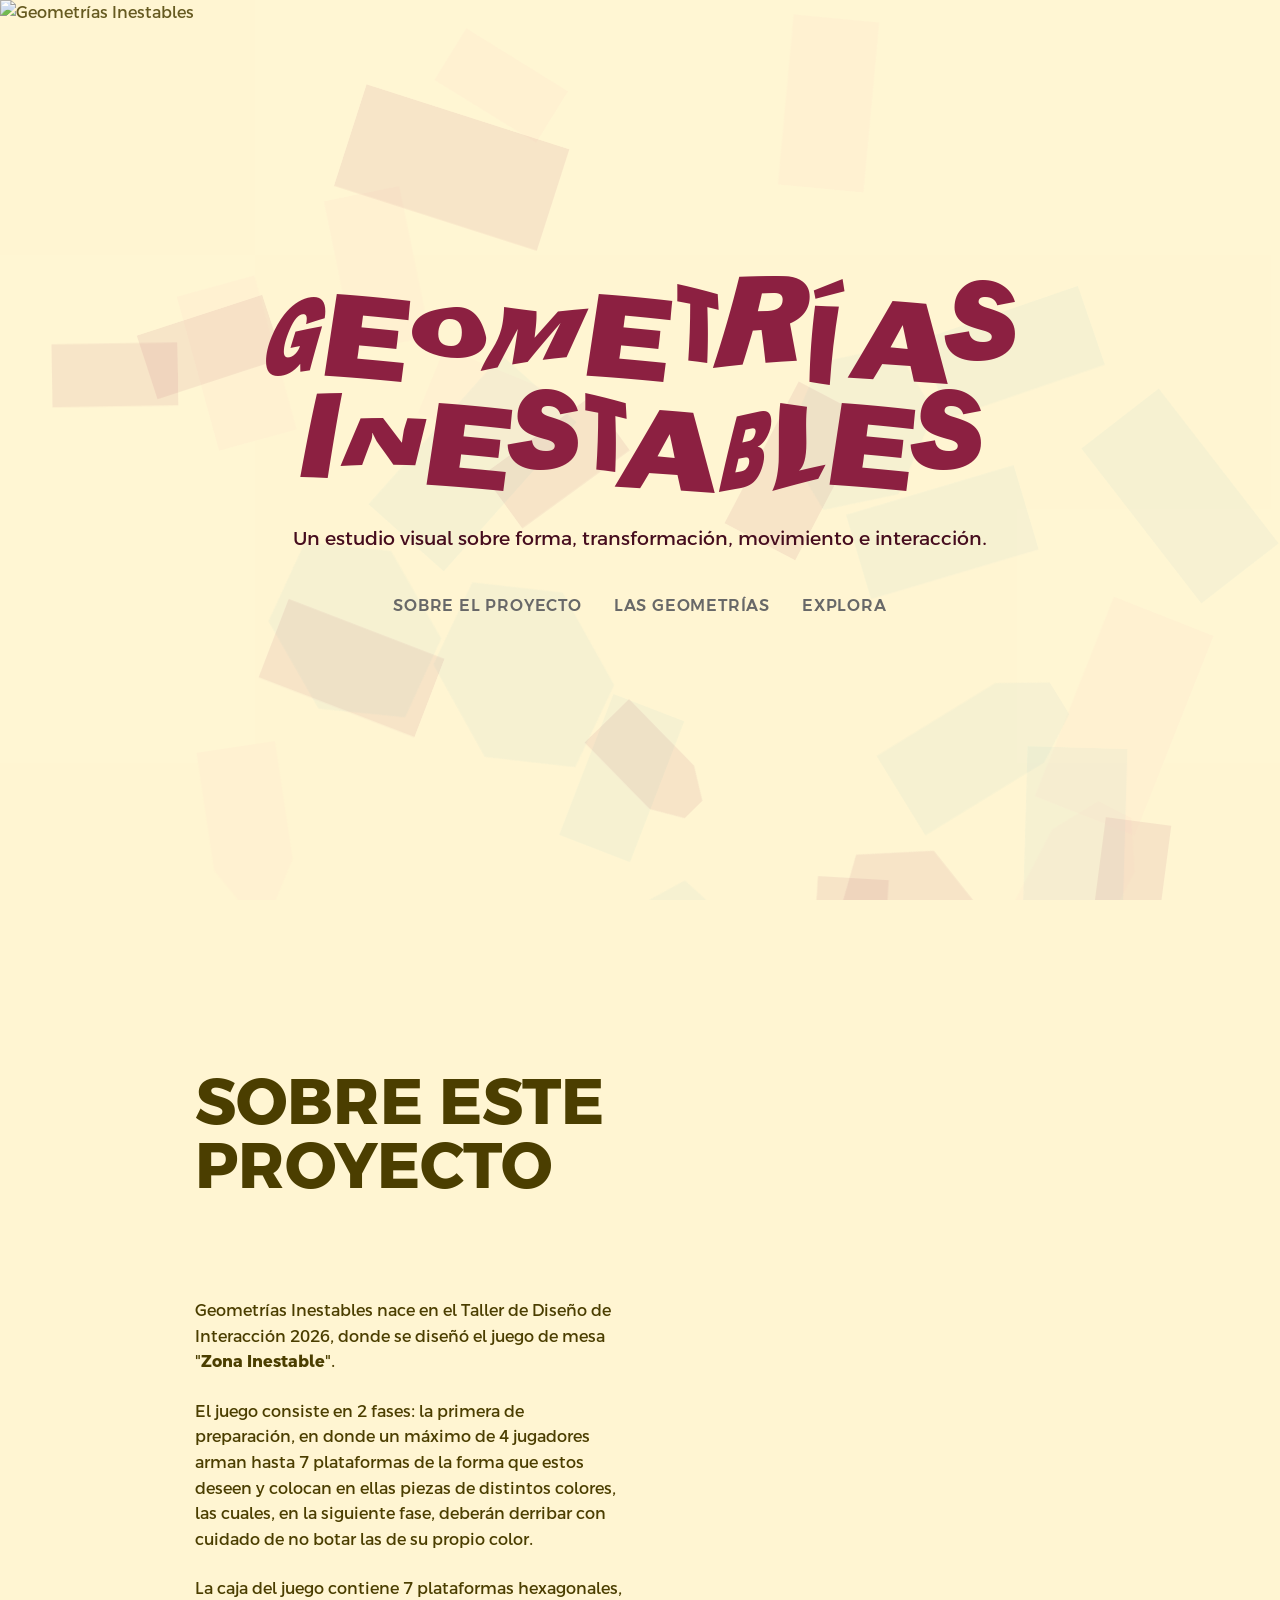
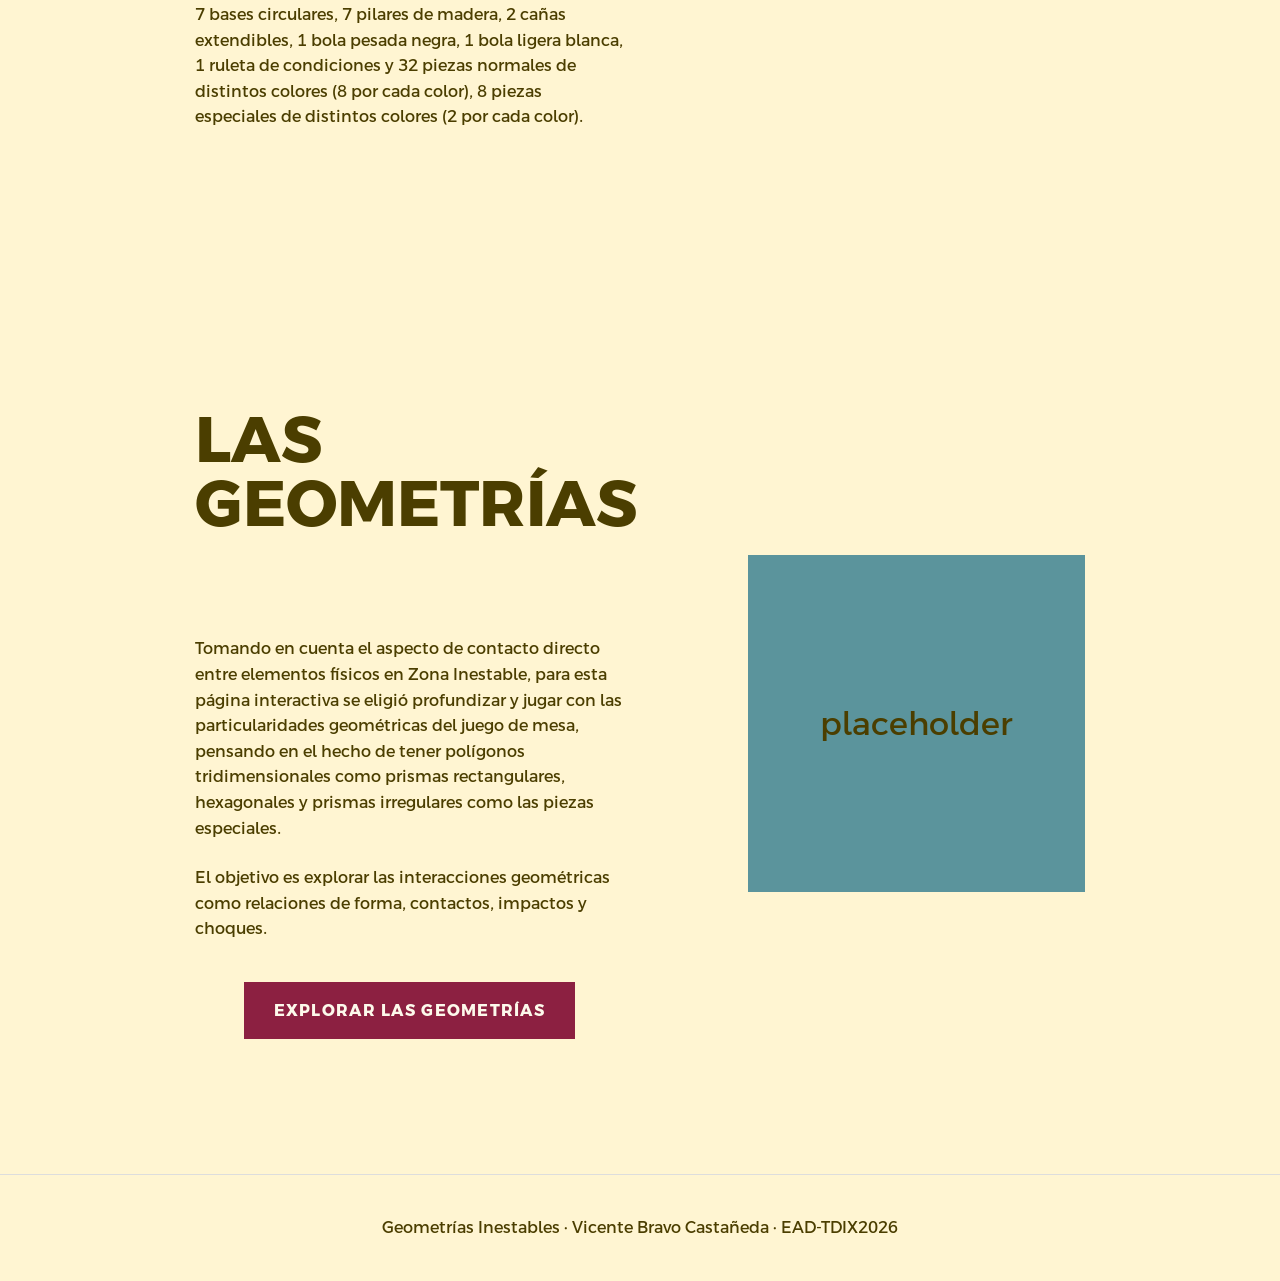
==== index.html @ 76d738a7 "arreglos de texto" ====
<!DOCTYPE html>
<html lang="es">

<head>

    <meta charset="UTF-8">
    <meta name="viewport" content="width=device-width, initial-scale=1.0">

    <title>Geometrías Inestables</title>

    <link rel="stylesheet" href="style.css">

    <script
    type="module"
    src="https://unpkg.com/@google/model-viewer/dist/model-viewer.min.js">
    </script>

</head>

<body>
    
<div id="background-pieces"></div>

<header>

    <a
    href="#hero"
    class="logo">

        GEOMETRÍAS INESTABLES

    </a>

    <nav>

        <a href="#proyecto">
            SOBRE EL PROYECTO
        </a>

        <a href="#geometrias">
            LAS GEOMETRÍAS
        </a>

        <a href="experimental/exploracion.html">
            EXPLORA
        </a>

    </nav>

</header>

<section id="hero" class="hero">

    <img
        src="imagenes/gifhero.gif"
        class="hero-gif"
        alt="Geometrías Inestables">

     <div class="hero-overlay">

    <h1>

        GEOMETRÍAS
        <br>
        INESTABLES

    </h1>

    <p>

        Un estudio visual sobre forma,
        transformación, movimiento e interacción.

    </p>

    <div class="hero-nav">

        <a href="#proyecto">
            SOBRE EL PROYECTO
        </a>

        <a href="#geometrias">
            LAS GEOMETRÍAS
        </a>

        <a href="experimental/exploracion.html">
            EXPLORA
        </a>

    </div>

</div>

</section>



<section
id="proyecto"
class="section">

    <div class="text-column">

    <div class="titulo-bloque izquierda">

        <h2>
            SOBRE ESTE PROYECTO
        </h2>

    </div>

    <p>
        Geometrías Inestables nace en el Taller de Diseño de Interacción 2026, donde se diseñó el juego de mesa "<strong>Zona Inestable</strong>".
    </p>
    <p>
        El juego consiste en 2 fases: la primera de preparación, en donde un máximo de 4 jugadores arman hasta 7 plataformas de la forma que estos deseen y colocan en ellas
        piezas de distintos colores, las cuales, en la siguiente fase, deberán derribar con cuidado de no botar las de su propio color.
    </p>
    <p>
        La caja del juego contiene 7 plataformas hexagonales, 7 bases circulares, 7 pilares de madera, 2 cañas extendibles, 1 bola pesada negra, 1 bola ligera blanca, 1 ruleta de condiciones y
        32 piezas normales de distintos colores (8 por cada color), 8 piezas especiales de distintos colores (2 por cada color).

    </p>

</div>

    <div class="modelo-3d">

    <model-viewer
        src="modelos/plataforma.glb"
        auto-rotate>
    </model-viewer>

</div>

</div>    

</section>

<section
id="geometrias"
class="section">

    <div class="text-column">

    <div class="titulo-bloque izquierda">

        <h2>
            LAS GEOMETRÍAS
        </h2>

    </div>

    <p>
    Tomando en cuenta el aspecto de contacto directo entre elementos físicos en Zona Inestable, para esta página
    interactiva se eligió profundizar y jugar con las particularidades geométricas del juego de mesa,
    pensando en el hecho de tener polígonos tridimensionales como prismas rectangulares, hexagonales y prismas 
    irregulares como las piezas especiales.
    </p>
    <p>
    El objetivo es explorar las interacciones geométricas como relaciones de forma, contactos, impactos y choques.
    </p>

    <a
    href="experimental/exploracion.html"
    class="boton-explorar">

    EXPLORAR LAS GEOMETRÍAS

    </a>

</div>

    <div class="image-column">

        <div class="placeholder">

            placeholder

        </div>

    </div>

</section>

<footer>

    Geometrías Inestables · Vicente Bravo Castañeda · EAD-TDIX2026

</footer>

<script src="script.js"></script>

</body>

</html>
---- style.css ----
/*TIPOGRAFIAS Y TEXTO*/
@font-face{

    font-family:"ArgentumSans";
    src:url("fuentes/ArgentumSans-Regular.ttf")
        format("truetype");

    font-weight:400;
    font-style:normal;
}

@font-face{

    font-family:"ArgentumSans";
    src:url("fuentes/ArgentumSans-Medium.ttf")
        format("truetype");

    font-weight:500;
    font-style:normal;
}

@font-face{

    font-family:"ArgentumSans";
    src:url("fuentes/ArgentumSans-Bold.ttf")
        format("truetype");

    font-weight:700;
    font-style:normal;
}

@font-face{

    font-family:"Marola";
    src:url("fuentes/MAROLA__.TTF")
        format("truetype");

    font-weight:400;
    font-style:normal;
}

.grid-12{

    display:grid;

    grid-template-columns:
        repeat(12,minmax(0,1fr));

    gap:32px;

}

*{
    margin:0;
    padding:0;
    box-sizing:border-box;
}

html{
    scroll-behavior:smooth;
}

.hero{

    position:relative;

    width:100%;

    height:100vh;

    min-height:100vh;

    overflow:hidden;

    display:flex;

    justify-content:center;
    align-items:center;

    margin-bottom:50px;
}

.hero-gif{

    display:block;

    position:absolute;

    inset:0;

    width:100%;

    height:100%;

    object-fit:cover;

}

.hero::after{

    content:"";

    position:absolute;

    inset:0;

    background:
        rgba(255,247,213,.15);

    z-index:1;

}

.hero-overlay{

    position:relative;

    z-index:2;

    display:flex;

    flex-direction:column;

    align-items:center;

    text-align:center;

    padding:40px;

}

.hero h1{

    font-family:"Marola", serif;

    font-size:clamp(
        4rem,
        10vw,
        9rem
    );

    line-height:.85;

    color:#8c2041;

    margin:0;

}

.hero p{

    margin-top:24px;

    max-width:700px;

    color:#460d1e;

    font-size:1.2rem;

}

body{

    font-family:"ArgentumSans", sans-serif;
    font-weight:400;
    background:#fff5d2;
    color:#4B3E00;
    line-height:1.6;
    cursor:
    url("imagenes/cursror-normal.png")
    0 0,
    auto;

}

/* Cursor normal */

html,
body,
*{

    cursor:
    url("imagenes/cursor-normal.png")
    0 0,
    auto;

}

/* Cursor hover */

a:hover,
button:hover,
#container:hover,
#world canvas:hover{

    cursor:
    url("imagenes/cursor-hover.png")
    0 0,
    auto !important;

}

/* Ancho de la barra */

::-webkit-scrollbar{

    width:12px;

}

/* Fondo */

::-webkit-scrollbar-track{

    background:#FDF9EB;

}

/* Barra móvil */

::-webkit-scrollbar-thumb{

    background:#8c2041;

    border-radius:999px;

    border:2px solid #FDF9EB;

}

/* Hover */

::-webkit-scrollbar-thumb:hover{

    background:#6f1833;

}

::-webkit-scrollbar{

    width:14px;

}

::-webkit-scrollbar-track{

    background:#efd978;

}

::-webkit-scrollbar-thumb{

    background:#c2e3e8;

    border:3px solid #FDF9EB;

    border-radius:0;

}

::-webkit-scrollbar-thumb:hover{

    background:#8c2041;

}

h1{
    font-family:"Marola", serif;
    font-weight:400;

}

h2{
    font-family:"ArgentumSans", sans-serif;
    font-weight:700;
    font-size: 4rem;
    line-height: 1;

}

p{

    font-family:"ArgentumSans", sans-serif;

    font-weight:400;

}

nav a{
    font-family:"ArgentumSans", sans-serif;
    font-weight:500;

}

.logo{

    text-decoration:none;

    color:#8a0b31;

    font-family:"ArgentumSans", sans-serif;

    font-weight:700;

    font-size:1.1rem;

}

.logo.visible{

    opacity:1;

    transform:translateY(0);

}

header{

    position:fixed;

    top:0;
    left:0;

    width:100%;

    display:flex;
    justify-content:space-between;
    align-items:center;

    padding:24px 60px;

    background:#F5E39A;

    z-index:1000;

    border-bottom:1px solid #ddd;

    opacity:0;

    transform:translateY(-100%);

    transition:
        opacity .4s ease,
        transform .4s ease;

}

header.visible{

    opacity:1;

    transform:translateY(0);

}

nav{

    display:flex;
    gap:32px;
}

nav a{

    text-decoration:none;
    color:#4B3E00;
}

.pieza{

    width:120px;
    height:120px;

    background:#8c2041;

    clip-path:polygon(
        25% 0%,
        75% 0%,
        100% 50%,
        75% 100%,
        25% 100%,
        0% 50%
    );

    animation:
        flotar 5s ease-in-out infinite;
}

.plataforma{

    width:220px;
    height:10px;

    margin-top:20px;

    background:black;
}

.section{

    scroll-margin-top:120px;

    min-height:100vh;

    display:grid;

    grid-template-columns:
        repeat(12,minmax(0,1fr));

    gap:32px;

    align-items:center;

    padding:
        120px 8vw;

    position:relative;

    z-index:2;

}

.text-column{

    grid-column:
        2 / span 5;

}

.text-column h2{

    margin-bottom:
        var(--space-m);

}

.text-column p{

    margin-bottom:
        var(--space-s);

}

.image-column{

    grid-column:
        8 / span 4;

}

.placeholder{

    width:100%;
    max-width:500px;
    aspect-ratio:1;

    background:#5b949c;

    display:flex;
    justify-content:center;
    align-items:center;

    font-size:2rem;
}

.button{

    display:inline-block;

    margin-top:
        var(--space-m);

    padding:
        14px 24px;

    background:black;
    color:white;

    text-decoration:none;
}

footer{

    padding:40px;

    text-align:center;

    border-top:1px solid #ddd;
}

@keyframes flotar{

    0%{
        transform:
            translateY(0px);
    }

    50%{
        transform:
            translateY(-15px);
    }

    100%{
        transform:
            translateY(0px);
    }

}

nav a{

    font-weight:400;

    transition:
        font-weight .3s ease,
        opacity .3s ease;

    opacity:.5;

}

nav a.active{

    font-weight:700;
    opacity:1;
    color:#8c2041;
    position:relative;

}

nav a::after{

    content:"";

    position:absolute;

    left:0;
    bottom:-6px;

    width:0;

    height:2px;

    background:#8c2041;

    transition:.3s;

}

nav a.active::after{

    width:100%;

}



:root{

    --space-xs:16px;
    --space-s:24px;
    --space-m:40px;
    --space-l:80px;
    --space-xl:120px;

}

/* ---------------- */
/* TITULOS */
/* ---------------- */

.titulo-bloque{

    position:relative;

    display:inline-block;

    margin-bottom:60px;

}

.titulo-bloque.izquierda{

    text-align:left;

}

.titulo-bloque.derecha{

    margin-left:auto;

    display:block;

    width:fit-content;

    text-align:right;

}

.plataforma-svg{

    width:260px;

    display:block;

    margin-top:-10px;
}

.titulo-bloque h2{

    position:relative;

    z-index:2;
}

/* ---------------- */
/* PIEZA VIAJERA */
/* ---------------- */

#pieza-viajera{

    position:fixed;

    width:70px;
    height:70px;

    background:#8c2041;

    clip-path:polygon(
        50% 0%,
        100% 50%,
        50% 100%,
        0% 50%
    );

    z-index:2000;

    pointer-events:none;

    transition:
        left 1.2s cubic-bezier(.65,.05,.36,1),
        top 1.2s cubic-bezier(.65,.05,.36,1),
        transform .8s ease;

    transform:rotate(0deg);

}

#background-pieces{

    position:fixed;

    inset:0;

    width:100%;
    height:100vh;

    overflow:hidden;

    pointer-events:none;

    z-index:-1;

}

.bg-piece{

    position:absolute;

    opacity:0.08;

    pointer-events:none;

    will-change:transform;

}

.hero-nav{

    margin-top:40px;

    display:flex;

    gap:32px;

    flex-wrap:wrap;

    justify-content:center;

}

.hero-nav a{

    text-decoration:none;

    color:#686868;

    font-weight:500;

    letter-spacing:.05em;

    transition:
        opacity .3s ease,
        transform .3s ease;

}

.hero-nav a:hover{

    opacity:.7;

    transform:
        translateY(-2px);

}

.modelo-3d{

    grid-column:
        8 / span 4;

    width:100%;

    height:450px;

}

.modelo-3d model-viewer{

    width:100%;

    height:100%;

}

.boton-explorar{

    display:flex;

    width:max-content;

    margin:40px auto 0 auto;

    align-items:center;
    justify-content:center;

    padding:14px 28px;

    background:#8c2041;

    color:#FDF9EB;

    text-decoration:none;

    font-weight:700;

    letter-spacing:0.08em;

    border:2px solid #8c2041;

    transition:
        background-color .3s ease,
        color .3s ease,
        transform .3s ease;

}

.boton-explorar:hover{

    background:#FDF9EB;

    color:#8c2041;

    transform:
        translateY(-3px);

}
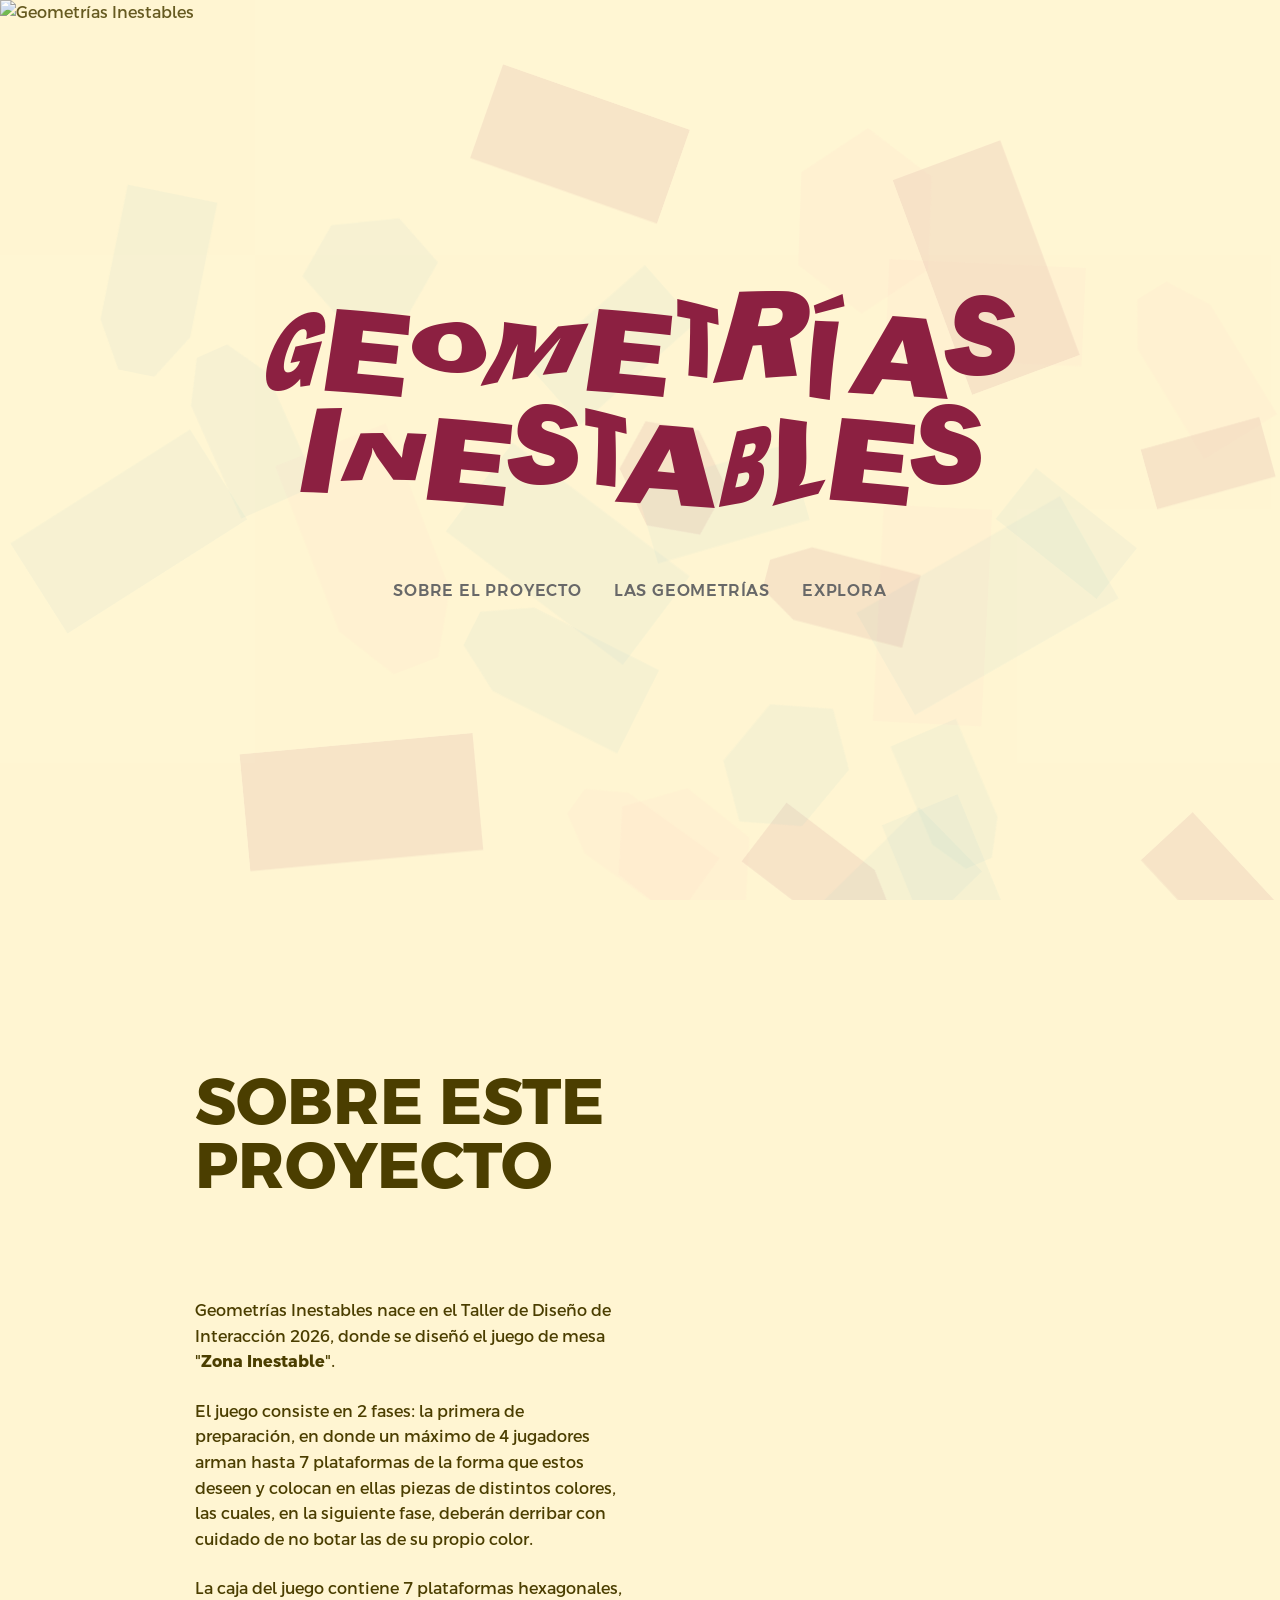
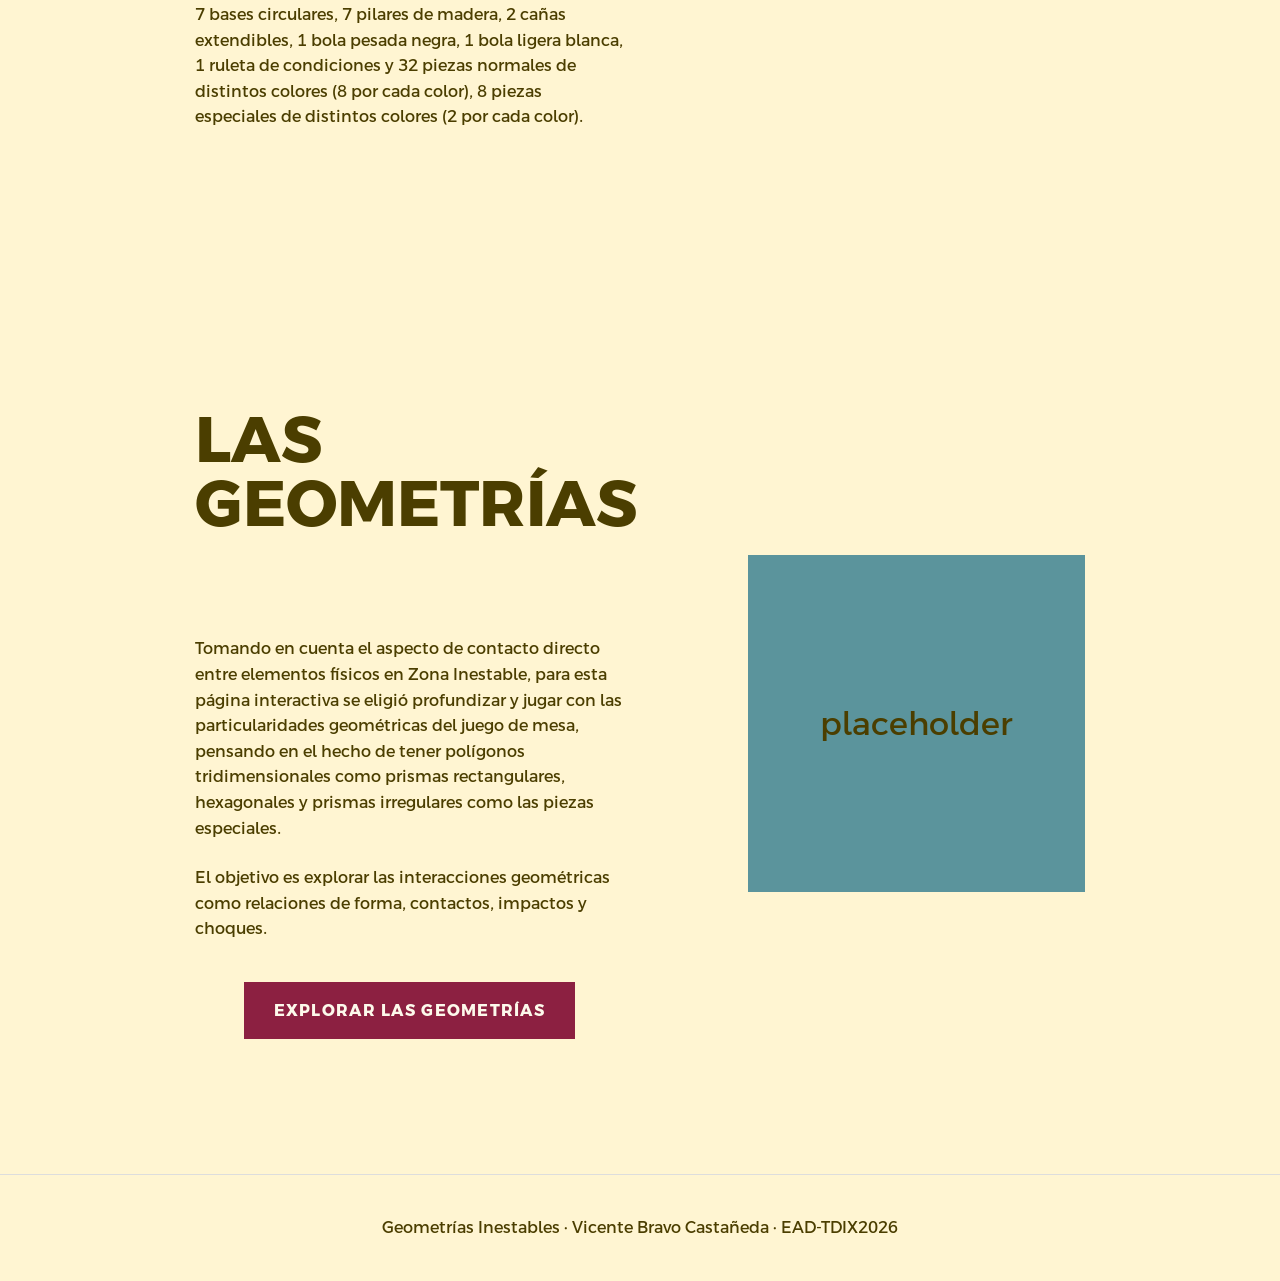
==== commit edc45621: "arreglo de subtitulo" ====
--- a/index.html
+++ b/index.html
@@ -68,8 +68,8 @@
 
     <p>
 
-        Un estudio visual sobre forma,
-        transformación, movimiento e interacción.
+        <!-- Un estudio visual sobre forma,
+        transformación, movimiento e interacción.-->
 
     </p>
 
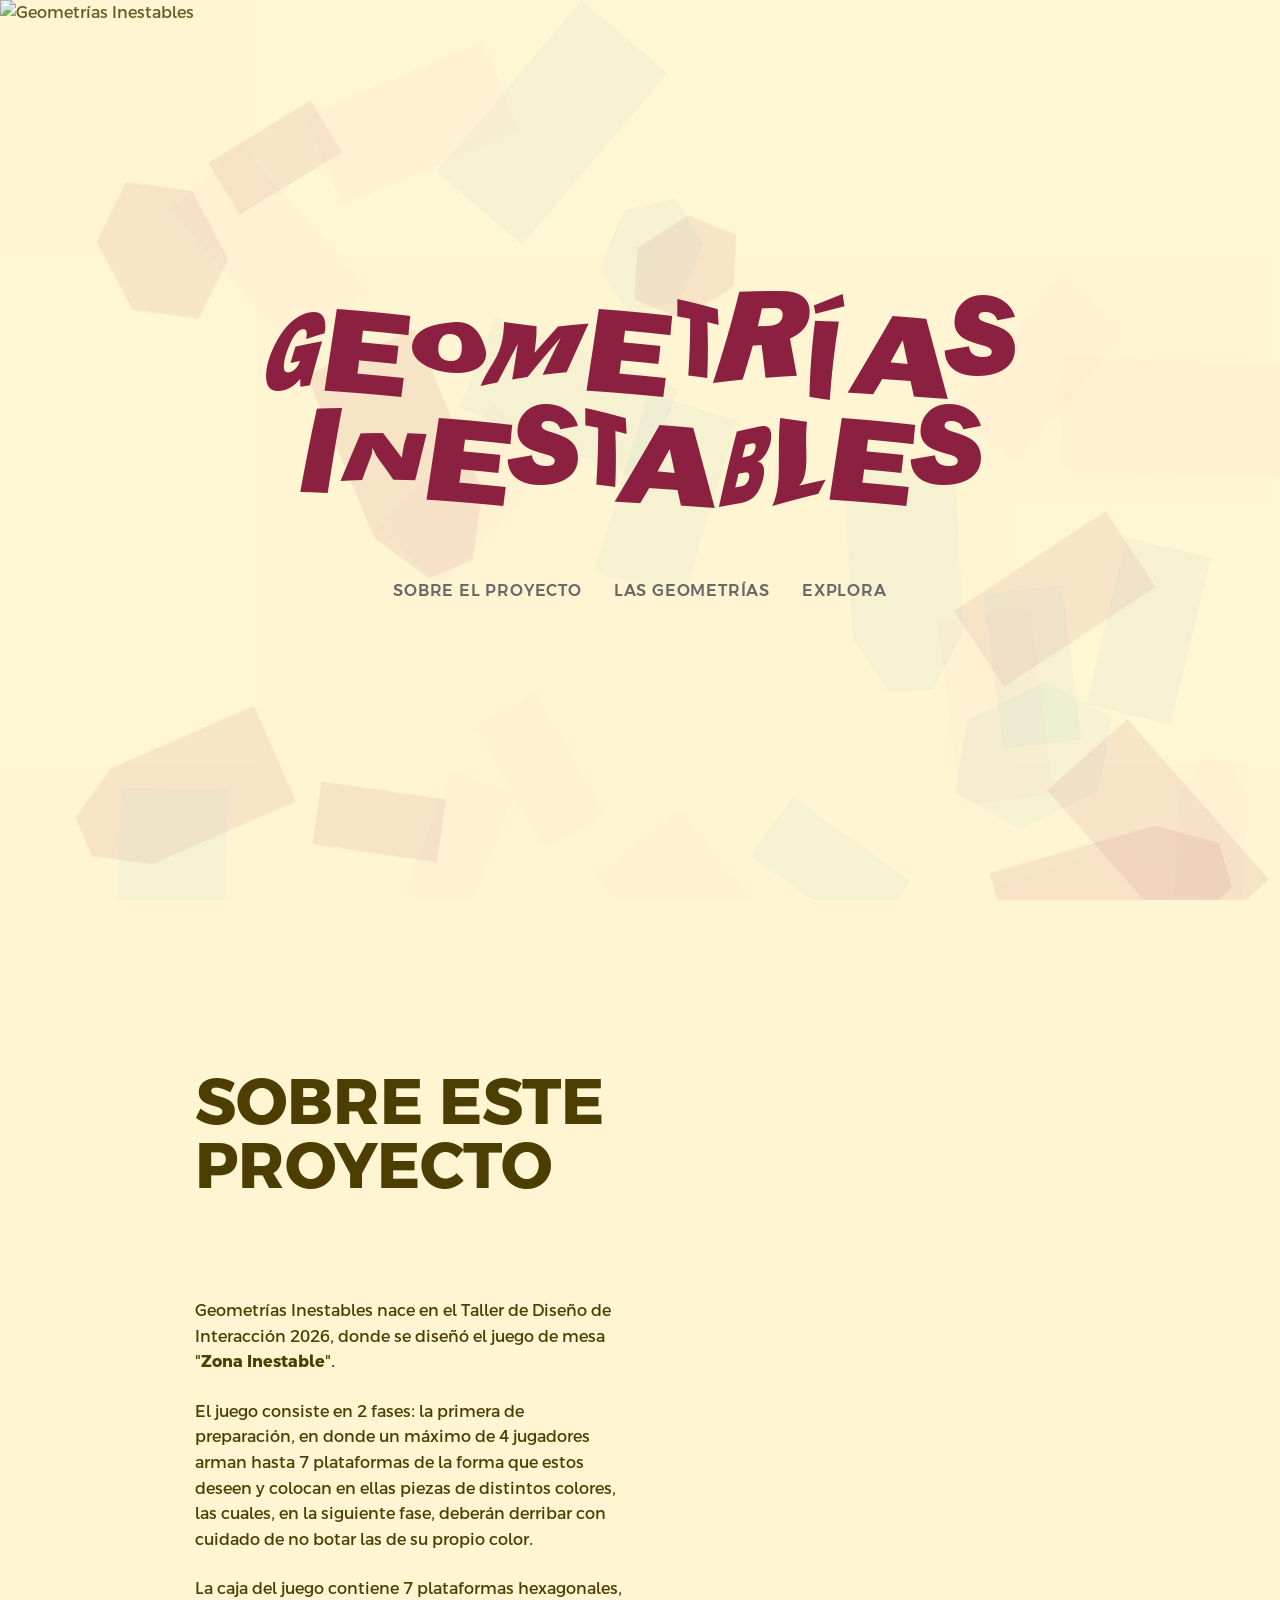
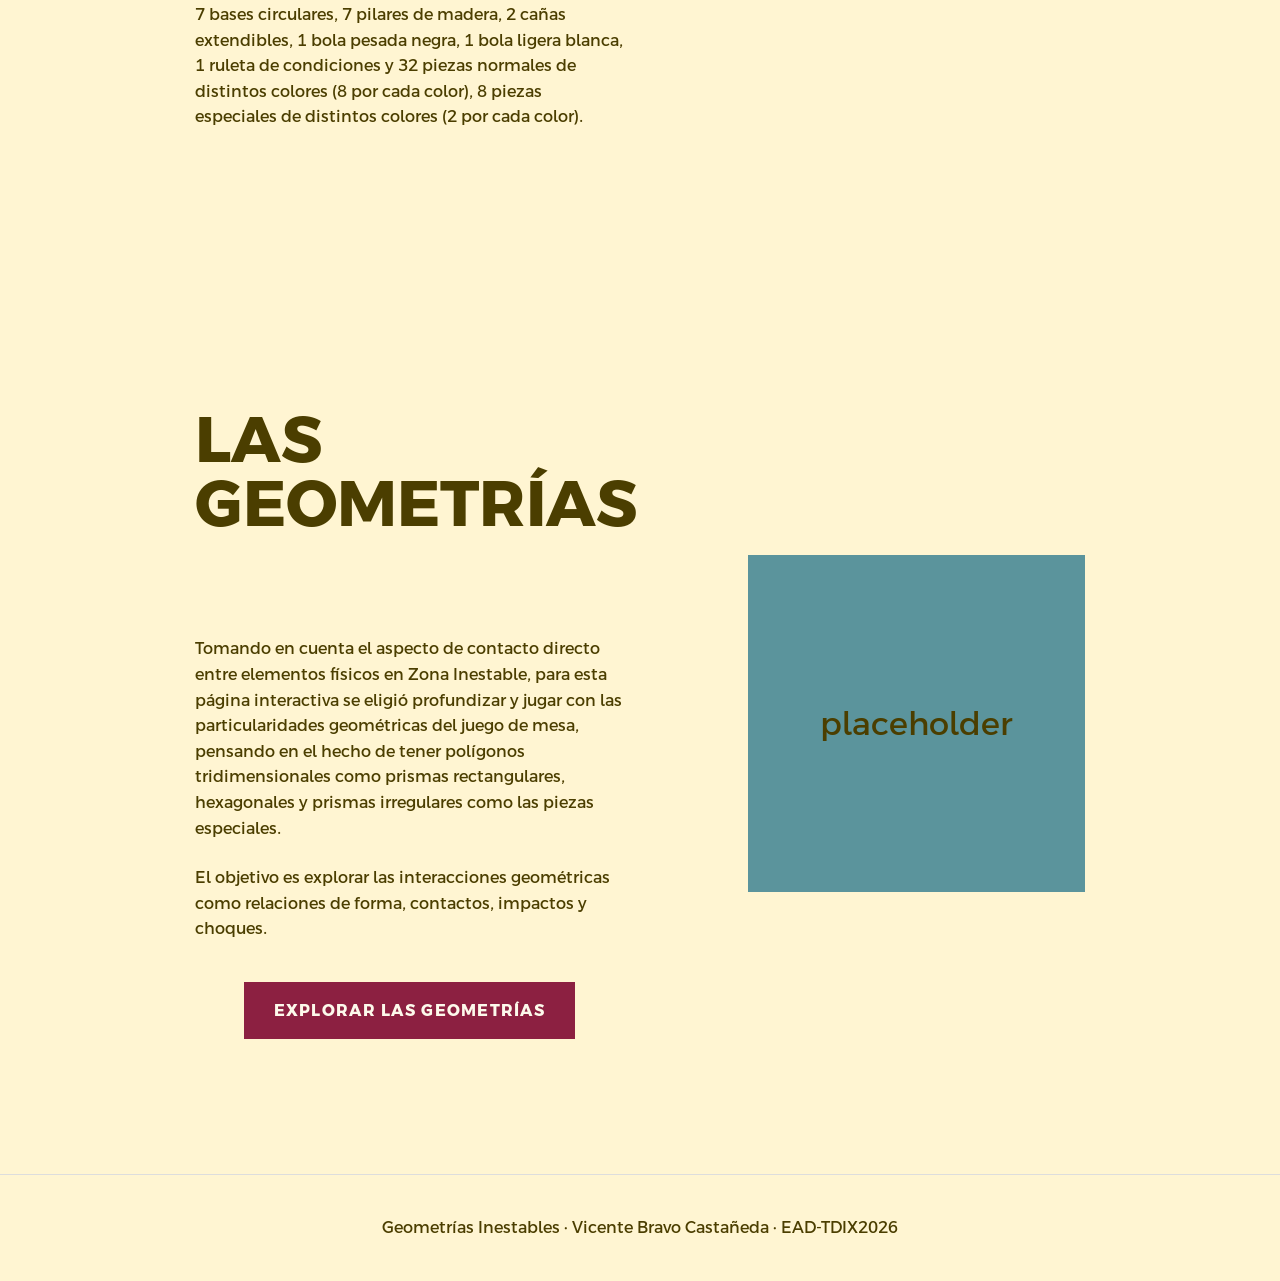
==== commit 449f252b: "exploración: bola 3D borradora se agregó al script de la página de exploración la aparición de un mo" ====
--- a/index.html
+++ b/index.html
@@ -133,8 +133,6 @@
 
 </div>
 
-</div>    
-
 </section>
 
 <section
--- a/style.css
+++ b/style.css
@@ -167,7 +167,7 @@
     color:#4B3E00;
     line-height:1.6;
     cursor:
-    url("imagenes/cursror-normal.png")
+    url("imagenes/cursor-normal.png")
     0 0,
     auto;
 
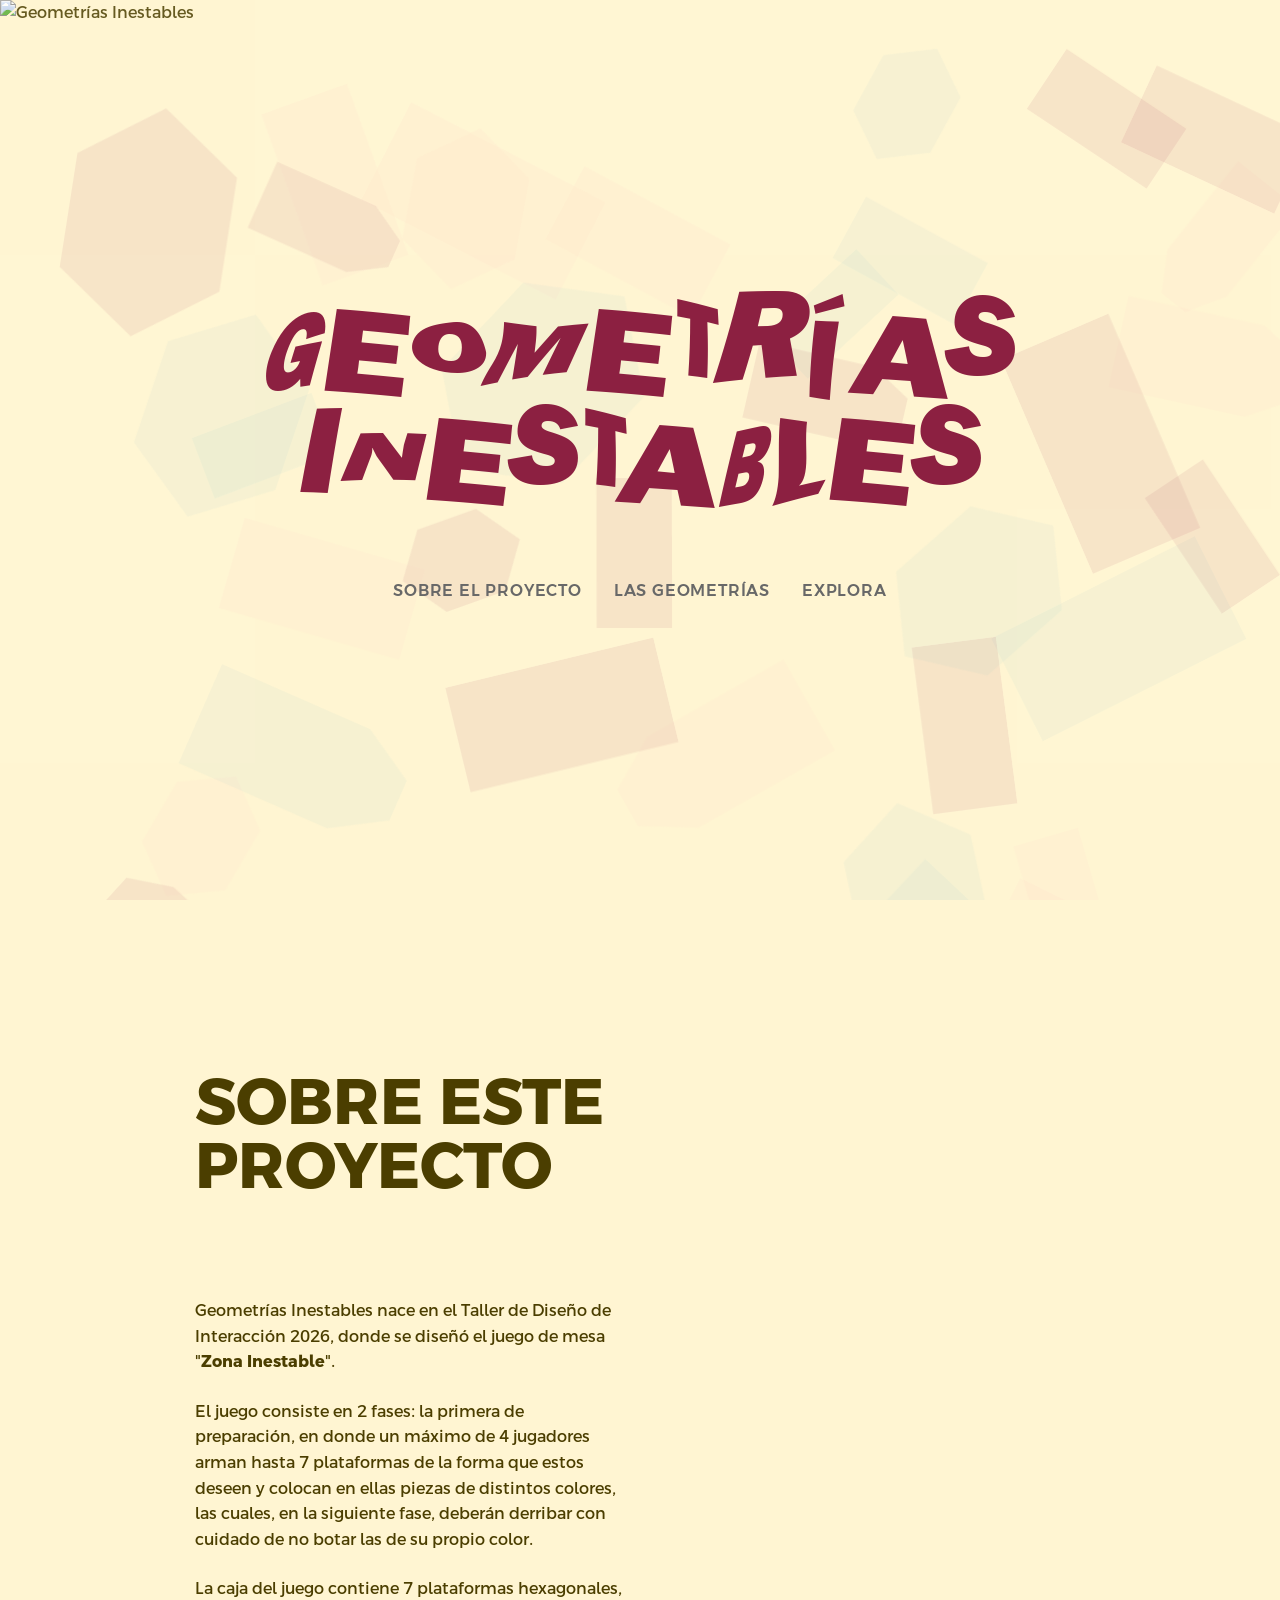
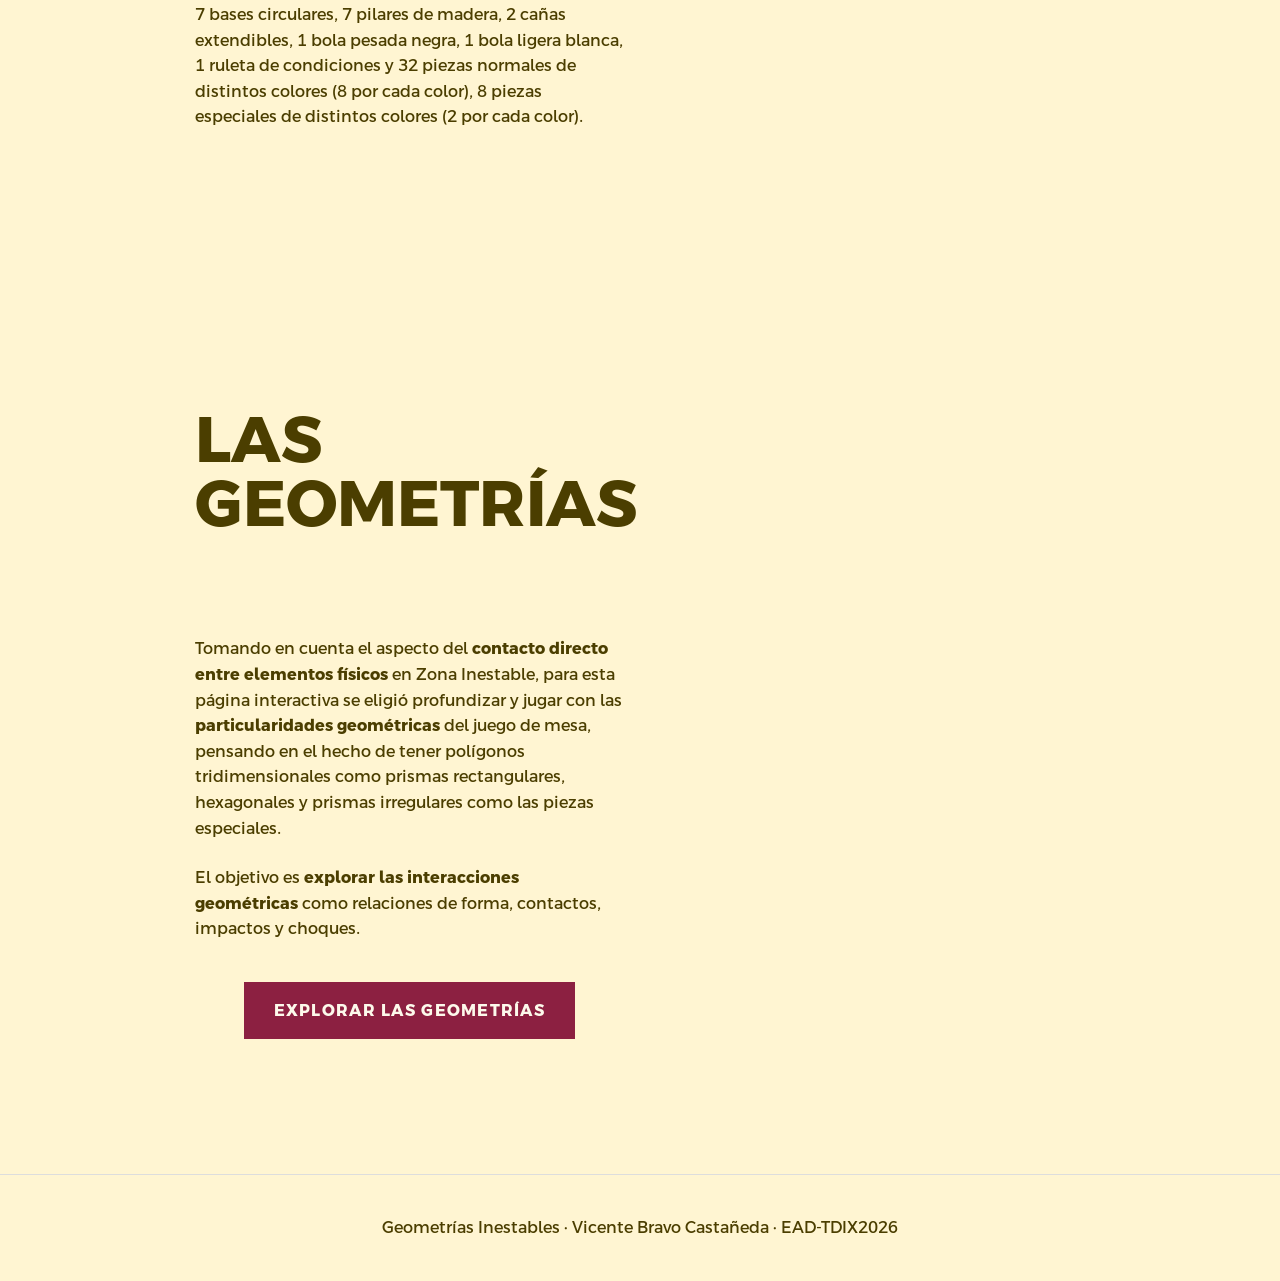
==== commit b7278e76: "Recuadro matter.js en lading" ====
--- a/index.html
+++ b/index.html
@@ -150,13 +150,13 @@
     </div>
 
     <p>
-    Tomando en cuenta el aspecto de contacto directo entre elementos físicos en Zona Inestable, para esta página
-    interactiva se eligió profundizar y jugar con las particularidades geométricas del juego de mesa,
+    Tomando en cuenta el aspecto del <strong>contacto directo entre elementos físicos</strong> en Zona Inestable, para esta página
+    interactiva se eligió profundizar y jugar con las <strong>particularidades geométricas</strong> del juego de mesa,
     pensando en el hecho de tener polígonos tridimensionales como prismas rectangulares, hexagonales y prismas 
     irregulares como las piezas especiales.
     </p>
     <p>
-    El objetivo es explorar las interacciones geométricas como relaciones de forma, contactos, impactos y choques.
+    El objetivo es <strong>explorar las interacciones geométricas</strong> como relaciones de forma, contactos, impactos y choques.
     </p>
 
     <a
@@ -171,11 +171,7 @@
 
     <div class="image-column">
 
-        <div class="placeholder">
-
-            placeholder
-
-        </div>
+        <div id="mini-matter-container"></div>
 
     </div>
 
@@ -187,6 +183,7 @@
 
 </footer>
 
+<script src="https://cdn.jsdelivr.net/npm/matter-js@0.20.0/build/matter.min.js"></script>
 <script src="script.js"></script>
 
 </body>
--- a/style.css
+++ b/style.css
@@ -774,3 +774,36 @@
         translateY(-3px);
 
 }
+
+.mini-matter-container{
+
+    width:100%;
+    max-width:500px;
+
+    aspect-ratio:1;
+
+    position:relative;
+
+    overflow:hidden;
+
+    background:transparent;
+
+    border:none;
+
+    outline:none;
+
+    box-shadow:none;
+
+}
+
+.mini-matter-container canvas{
+
+    display:block;
+
+    background:transparent !important;
+
+    border:none !important;
+
+    outline:none !important;
+
+}
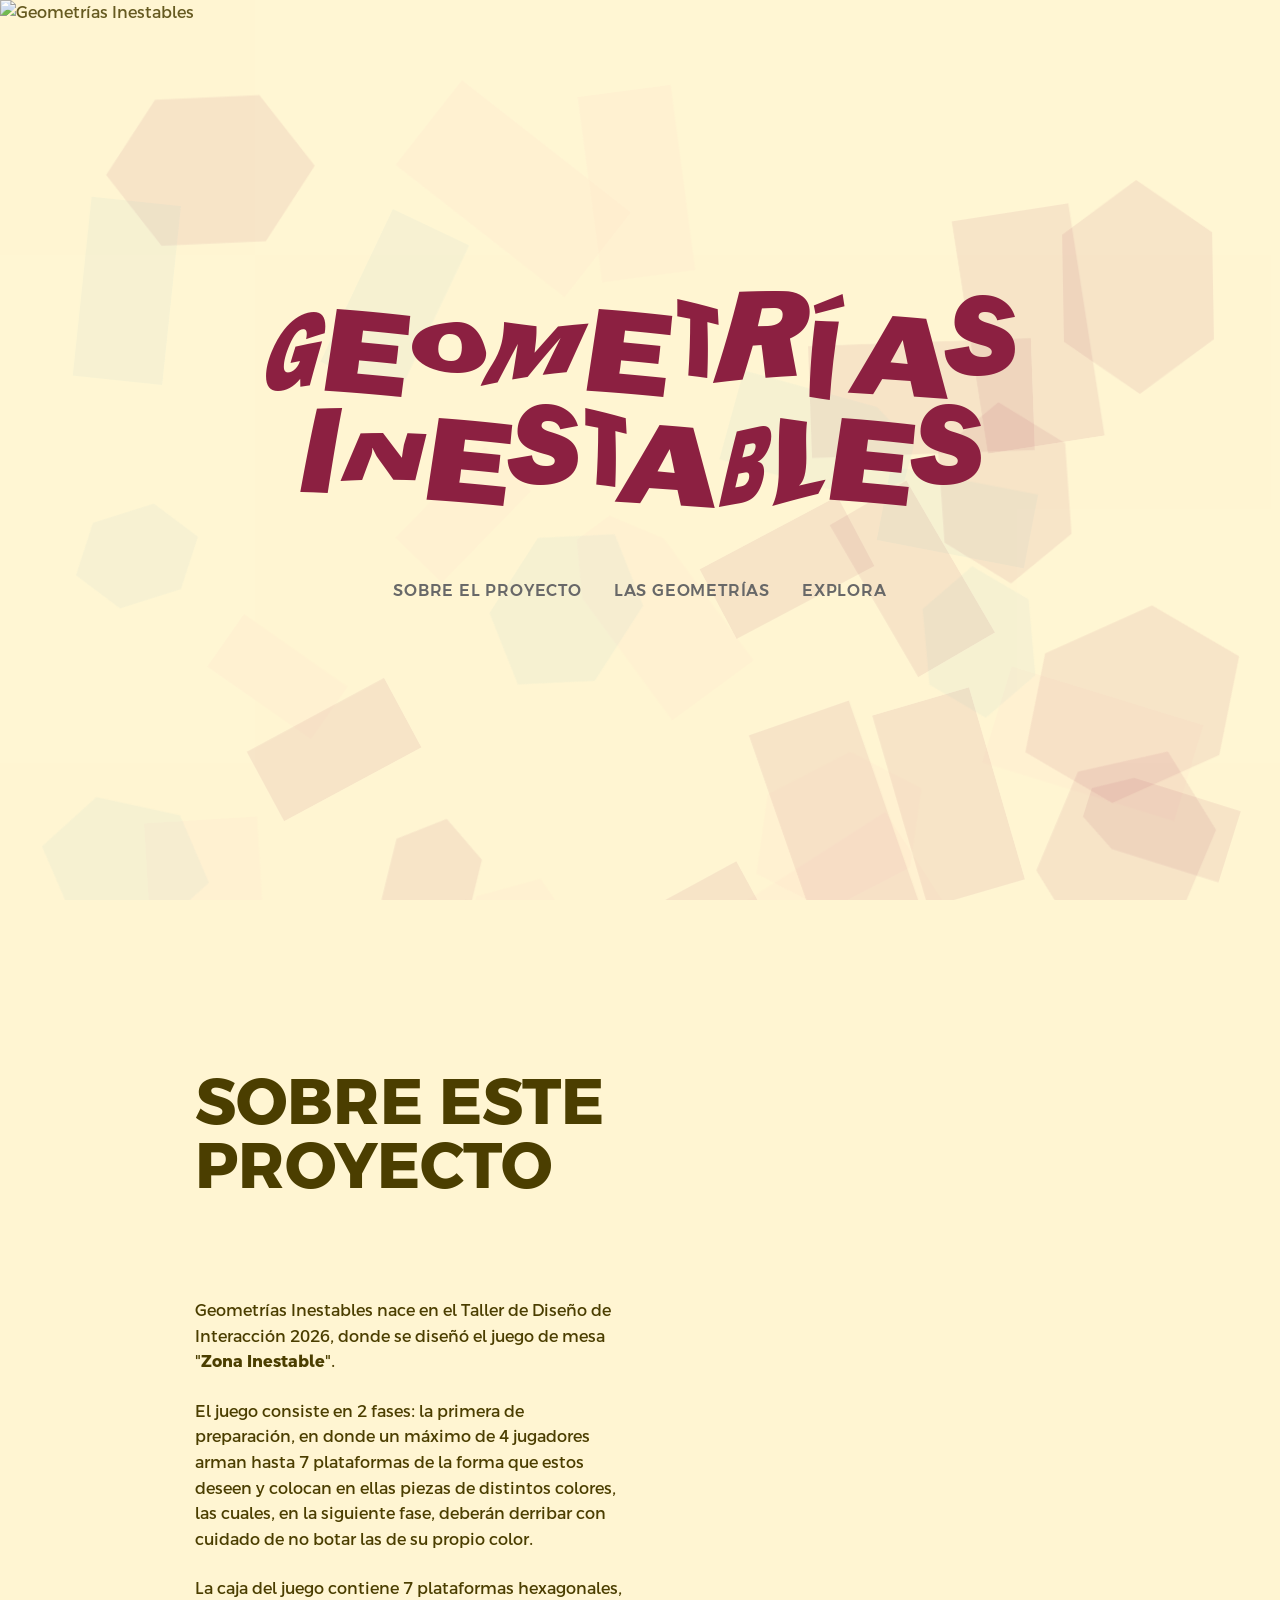
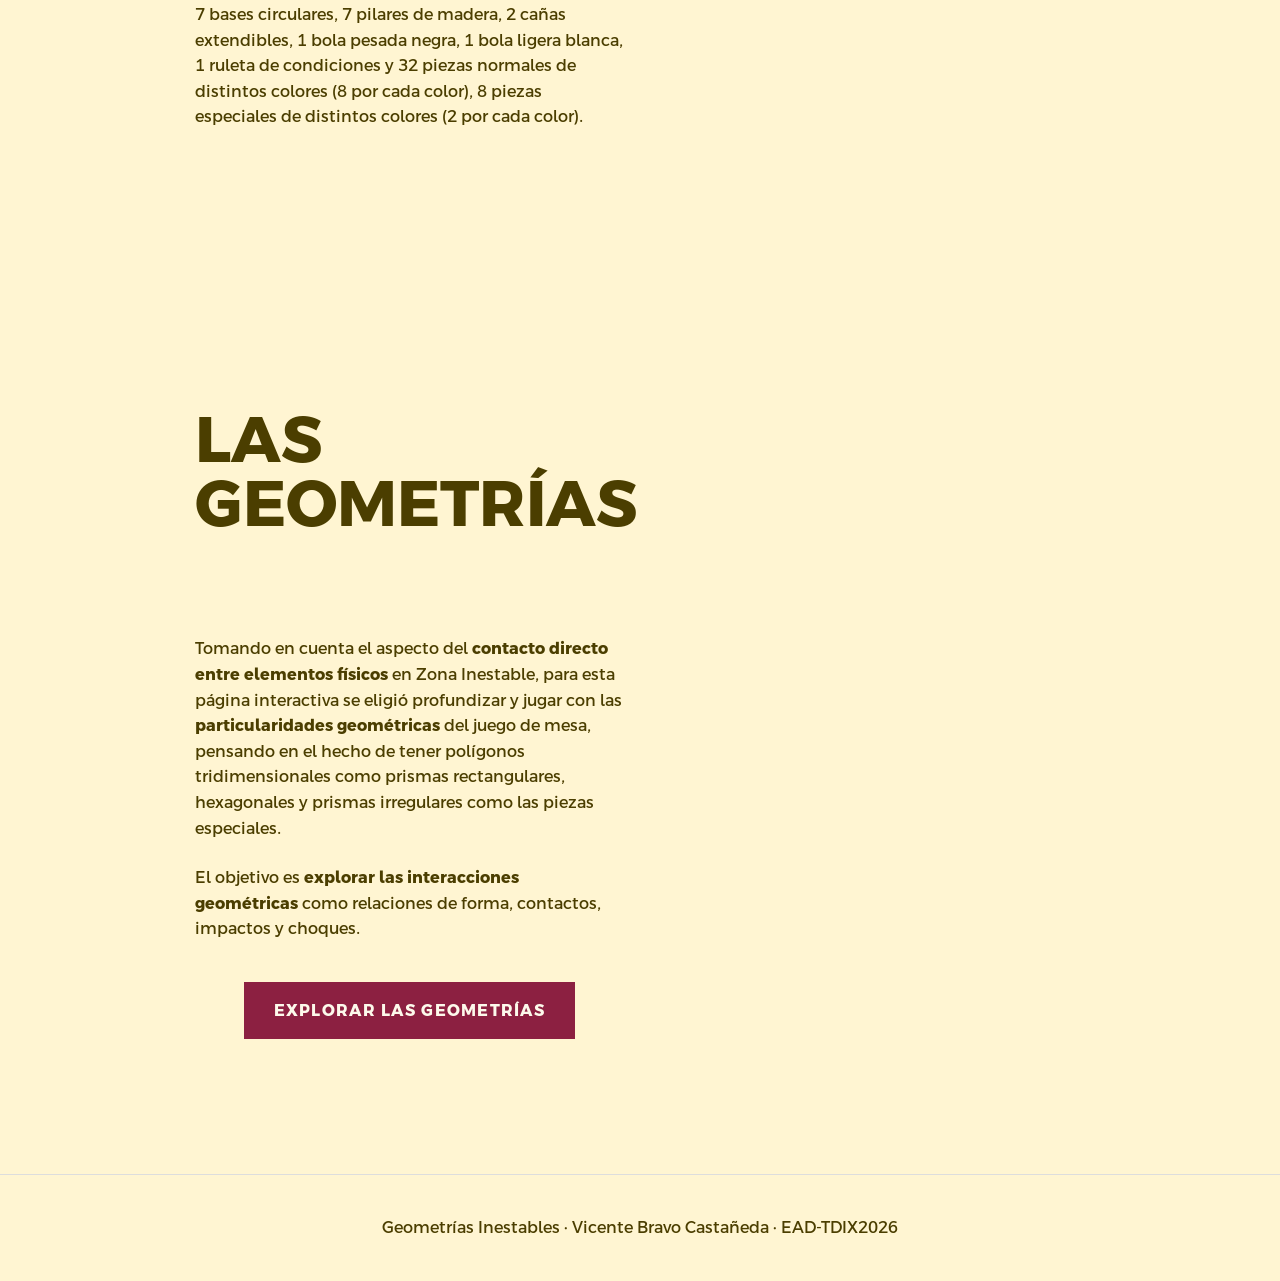
==== commit c0db44b4: "primeros arreglos del final" ====
--- a/index.html
+++ b/index.html
@@ -1,3 +1,9 @@
+<!-- profundizar en el fundamento y el todo el texto del landing // añicos y generación a partir de los trozos
+  // agregar indicación de hacer chocar las piezas para dejar clara la interacción // arreglar condiciones del viewport
+  //resolver inicio y final // agregar PIX // al finalizar cerrar el ciclo de interacción y en vez de dejar en
+  blanco la pantalla, volver a las contraformas y reiniciar el proceso- // documentar todo XD-->
+
+
 <!DOCTYPE html>
 <html lang="es">
 
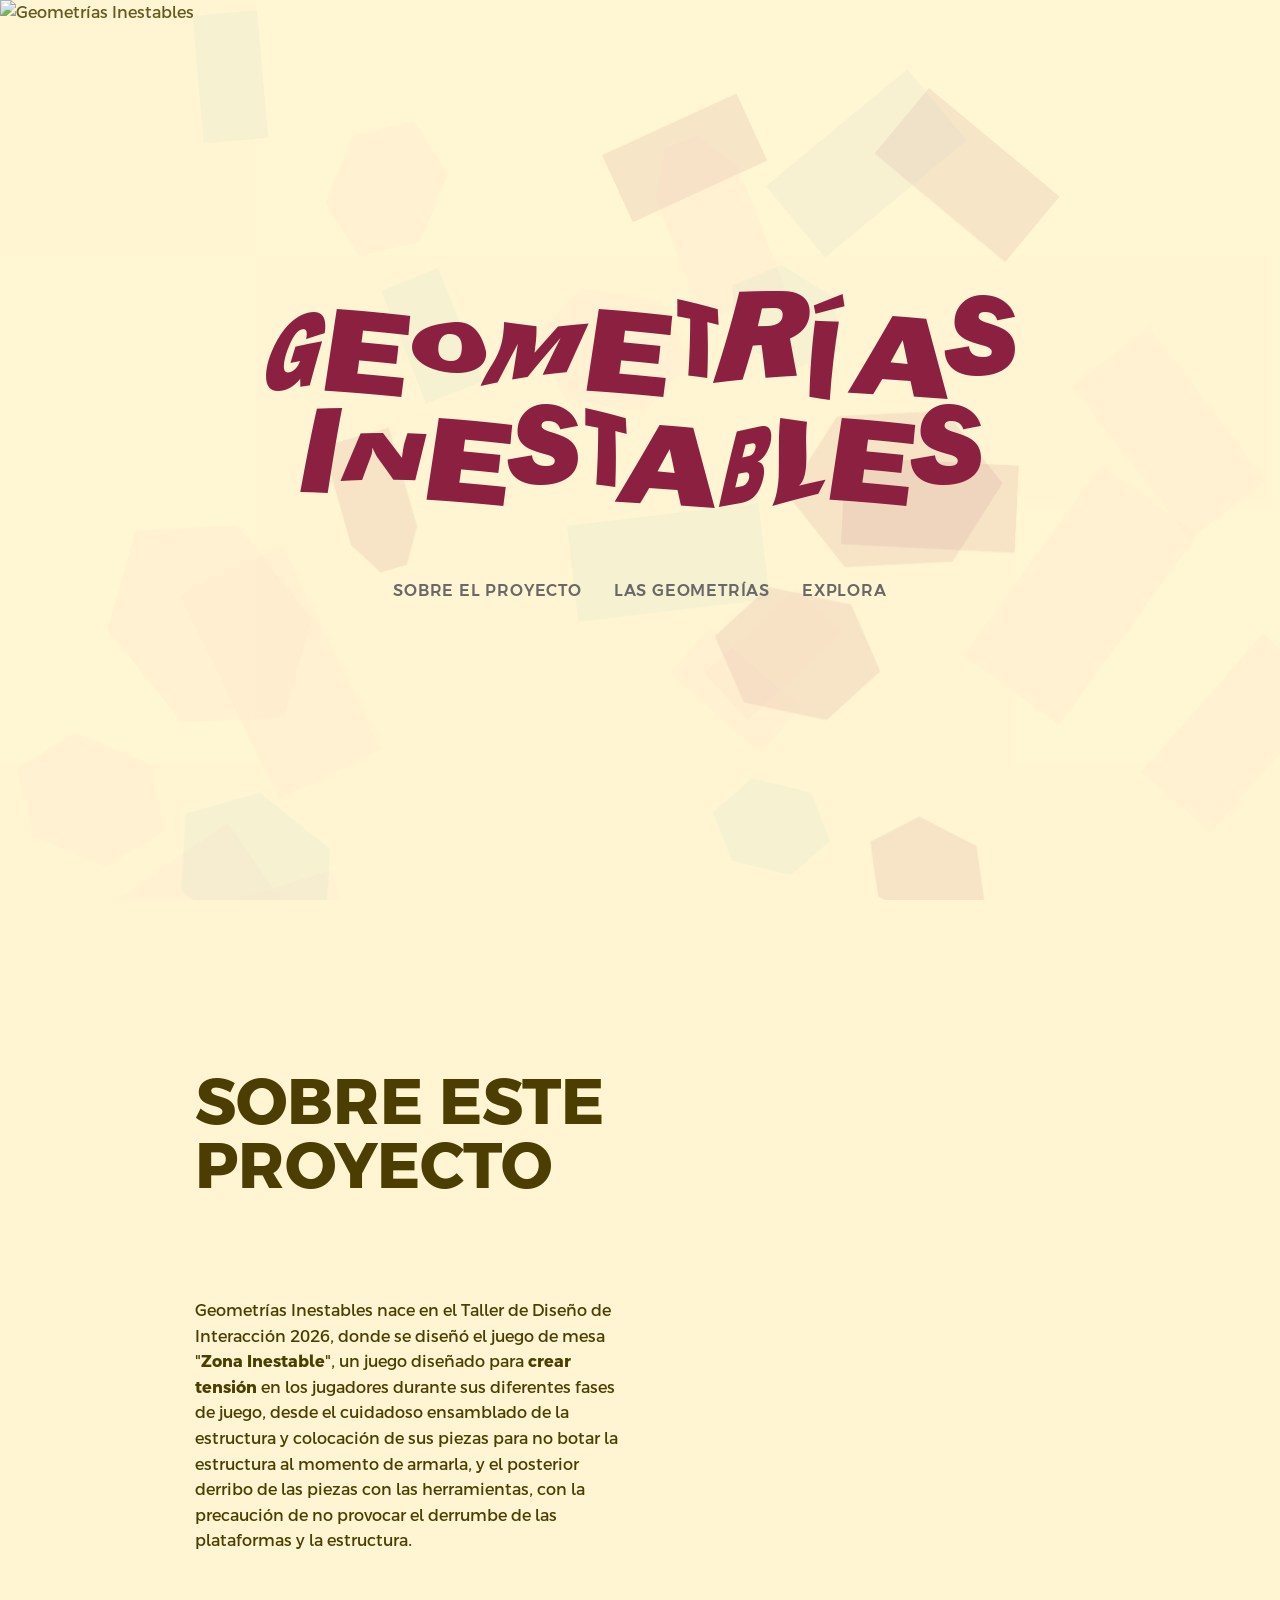
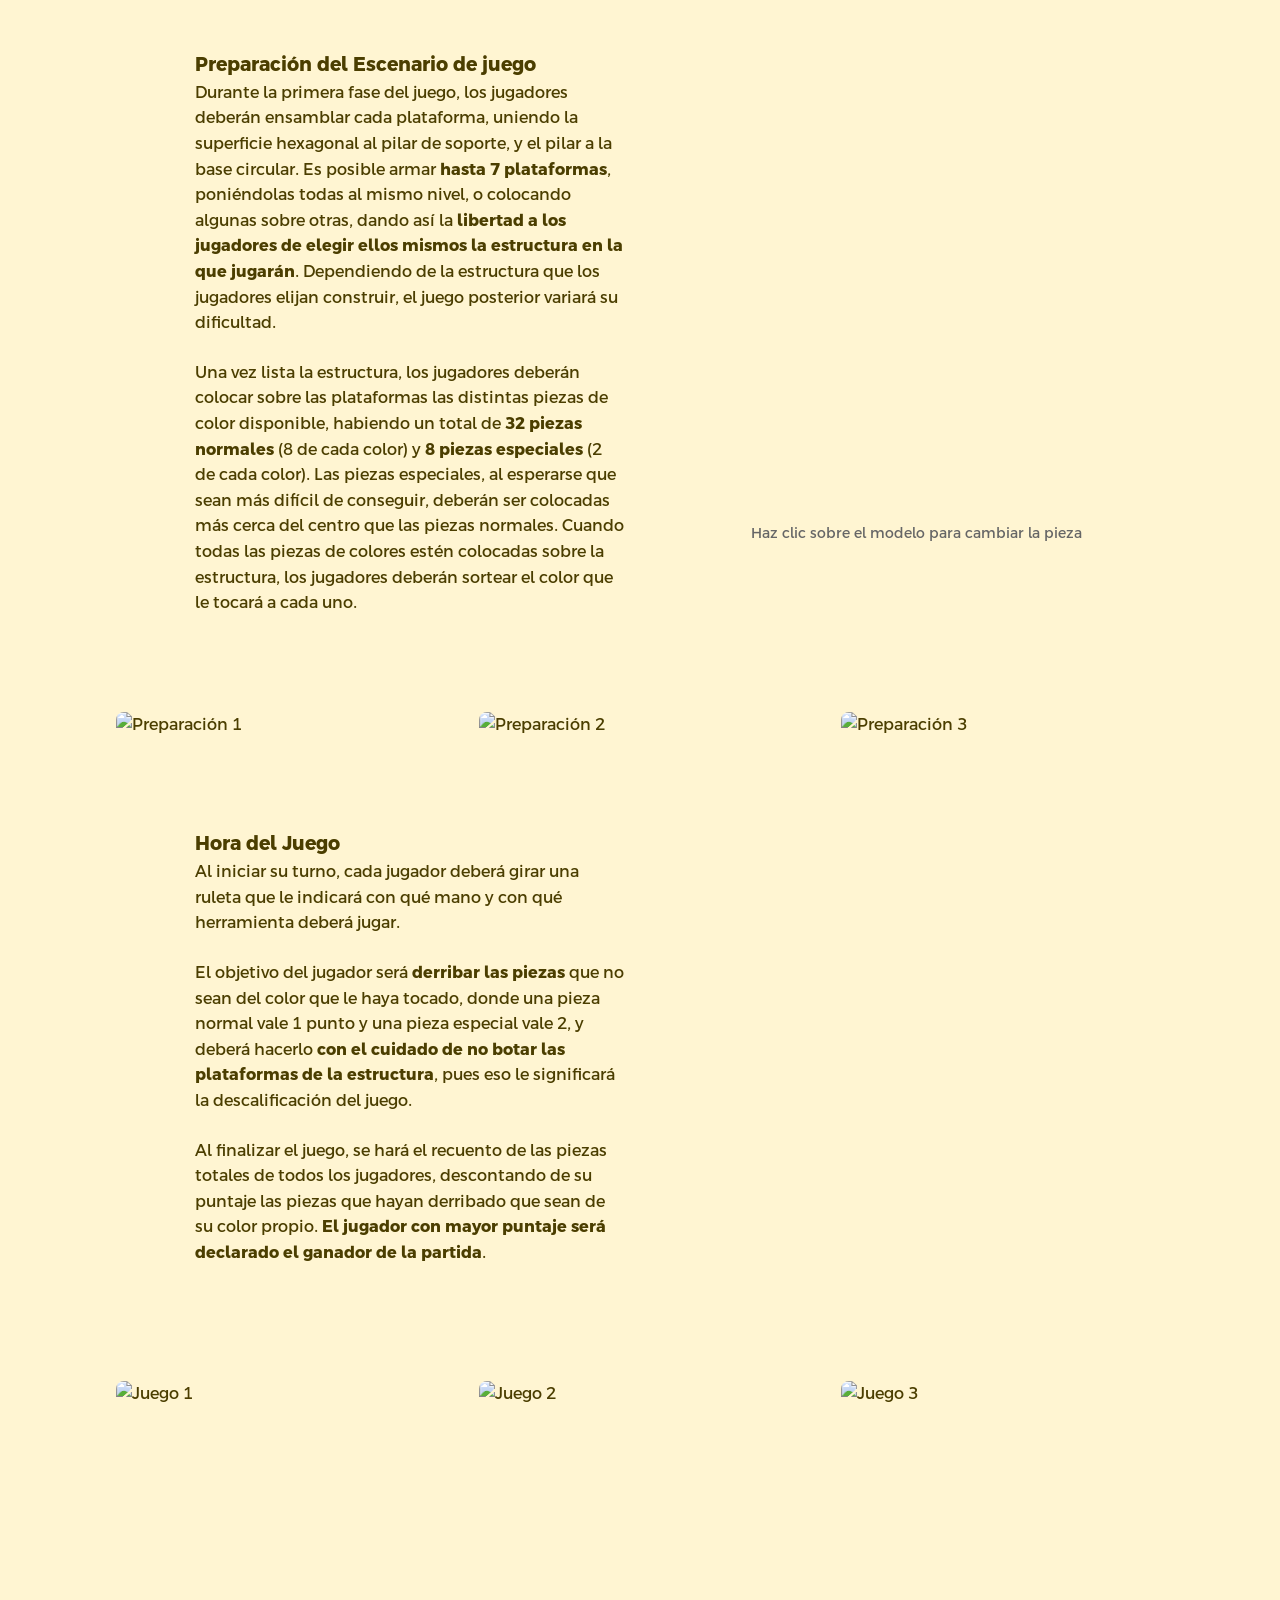
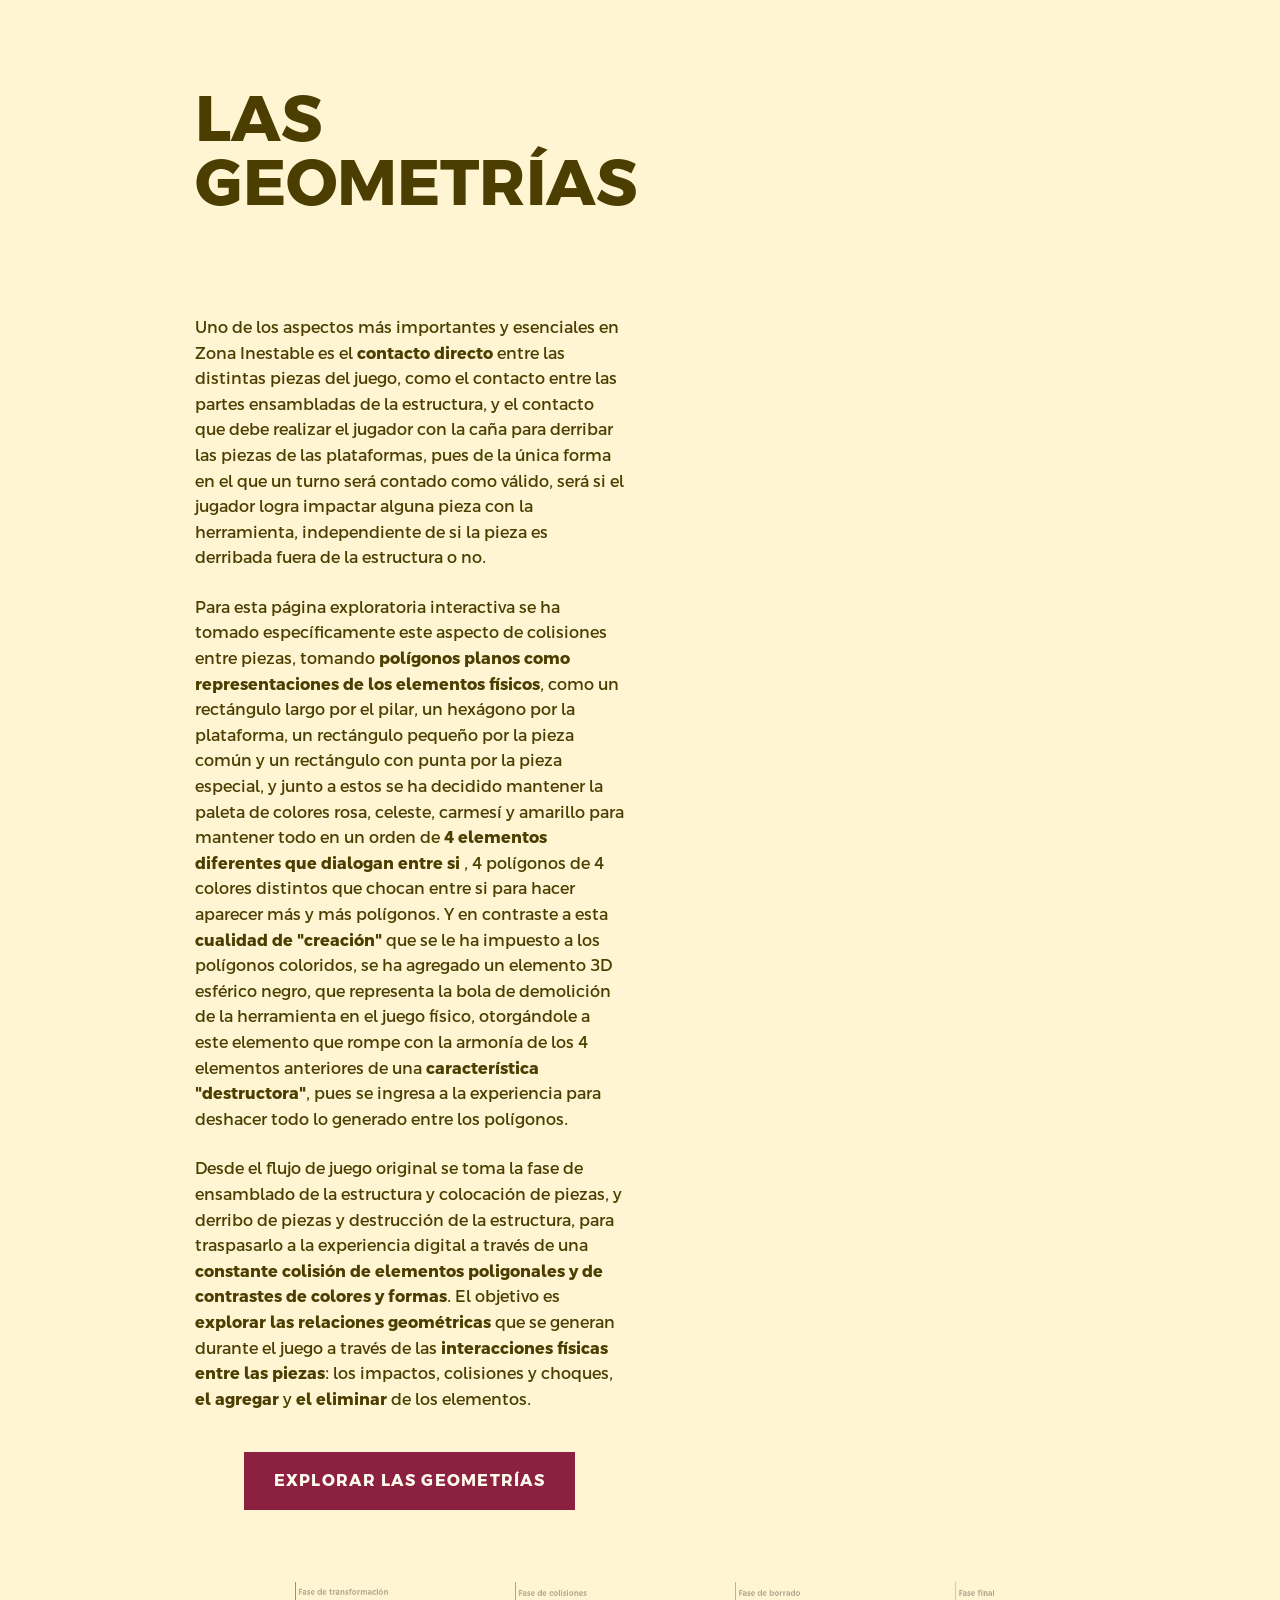
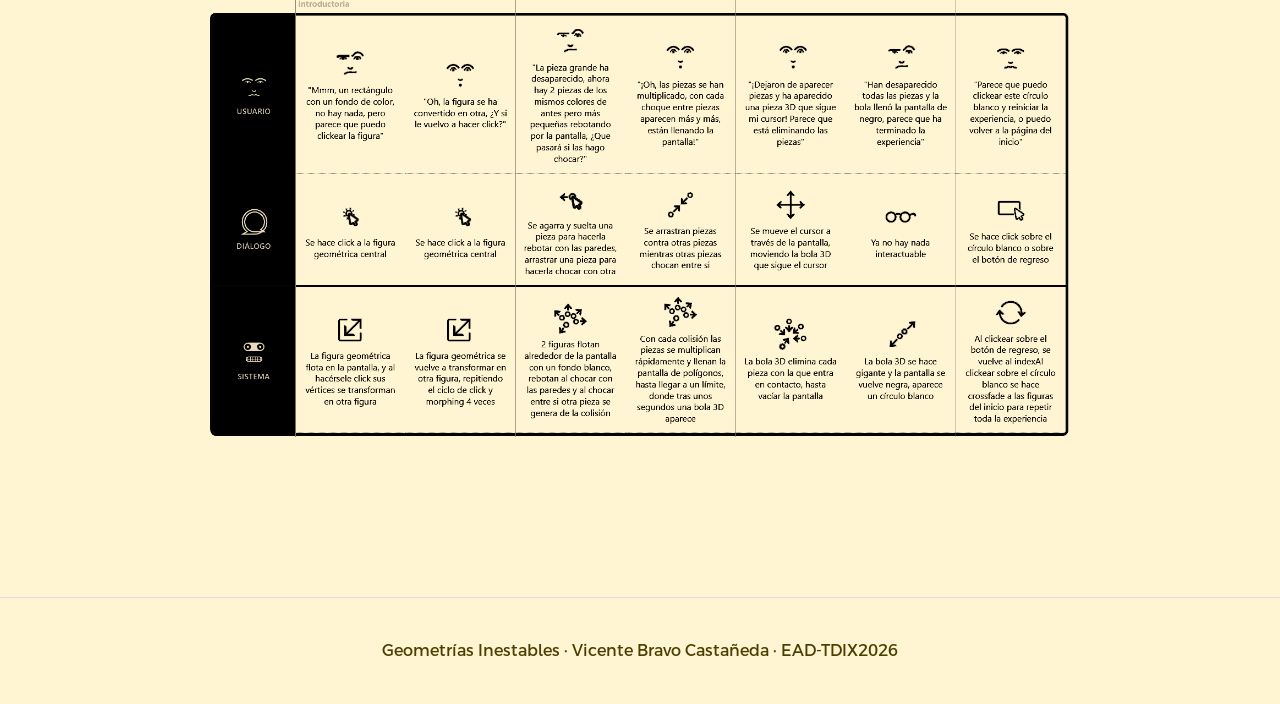
==== commit 2008c587: "edición grande de landing" ====
--- a/index.html
+++ b/index.html
@@ -1,26 +1,17 @@
-<!-- profundizar en el fundamento y el todo el texto del landing // añicos y generación a partir de los trozos
-  // agregar indicación de hacer chocar las piezas para dejar clara la interacción // arreglar condiciones del viewport
-  //resolver inicio y final // agregar PIX // al finalizar cerrar el ciclo de interacción y en vez de dejar en
-  blanco la pantalla, volver a las contraformas y reiniciar el proceso- // documentar todo XD-->
+<!--  añicos y generación a partir de los trozos // documentar todo XD-->
 
 
 <!DOCTYPE html>
 <html lang="es">
 
 <head>
-
     <meta charset="UTF-8">
     <meta name="viewport" content="width=device-width, initial-scale=1.0">
-
     <title>Geometrías Inestables</title>
-
+    
     <link rel="stylesheet" href="style.css">
 
-    <script
-    type="module"
-    src="https://unpkg.com/@google/model-viewer/dist/model-viewer.min.js">
-    </script>
-
+    <script type="module" src="https://unpkg.com/@google/model-viewer/dist/model-viewer.min.js"></script>
 </head>
 
 <body>
@@ -28,170 +19,188 @@
 <div id="background-pieces"></div>
 
 <header>
-
-    <a
-    href="#hero"
-    class="logo">
-
-        GEOMETRÍAS INESTABLES
-
-    </a>
-
+    <a href="#hero" class="logo">GEOMETRÍAS INESTABLES</a>
     <nav>
-
-        <a href="#proyecto">
-            SOBRE EL PROYECTO
-        </a>
-
-        <a href="#geometrias">
-            LAS GEOMETRÍAS
-        </a>
-
-        <a href="experimental/exploracion.html">
-            EXPLORA
-        </a>
-
+        <a href="#proyecto">SOBRE EL PROYECTO</a>
+        <a href="#geometrias">LAS GEOMETRÍAS</a>
+        <a href="experimental/exploracion.html">EXPLORA</a>
     </nav>
-
 </header>
 
 <section id="hero" class="hero">
-
-    <img
-        src="imagenes/gifhero.gif"
-        class="hero-gif"
-        alt="Geometrías Inestables">
-
-     <div class="hero-overlay">
-
-    <h1>
-
-        GEOMETRÍAS
-        <br>
-        INESTABLES
-
-    </h1>
-
-    <p>
-
-        <!-- Un estudio visual sobre forma,
-        transformación, movimiento e interacción.-->
-
-    </p>
-
-    <div class="hero-nav">
-
-        <a href="#proyecto">
-            SOBRE EL PROYECTO
-        </a>
-
-        <a href="#geometrias">
-            LAS GEOMETRÍAS
-        </a>
-
-        <a href="experimental/exploracion.html">
-            EXPLORA
-        </a>
-
-    </div>
-
+    <img src="imagenes/gifhero.gif" class="hero-gif" alt="Geometrías Inestables">
+    <div class="hero-overlay">
+        <h1>GEOMETRÍAS<br>INESTABLES</h1>
+        <p>
+            </p>
+        <div class="hero-nav">
+            <a href="#proyecto">SOBRE EL PROYECTO</a>
+            <a href="#geometrias">LAS GEOMETRÍAS</a>
+            <a href="experimental/exploracion.html">EXPLORA</a>
+        </div>
+    </div>
+</section>
+
+<section id="proyecto" class="section">
+
+    <div class="text-column">
+        <div class="titulo-bloque izquierda">
+            <h2>SOBRE ESTE PROYECTO</h2>
+        </div>
+        <p>
+            Geometrías Inestables nace en el Taller de Diseño de Interacción 2026, donde se diseñó el juego de mesa "<strong>Zona Inestable</strong>", un juego diseñado para
+            <strong>crear tensión</strong> en los jugadores durante sus diferentes fases de juego, desde el cuidadoso ensamblado de la estructura y colocación de sus piezas para
+            no botar la estructura al momento de armarla, y el posterior derribo de las piezas con las herramientas, con la precaución de no provocar el derrumbe de las plataformas y la estructura.
+        </p>
+    </div>
+
+    <div class="modelo-3d" style="display: flex; justify-content: center; align-items: flex-start;">
+        <model-viewer 
+            src="modelos/CAJA.glb" 
+            auto-rotate 
+            rotation-per-second="60deg"
+            bounds="tight"
+            camera-orbit="auto auto 90%"
+            style="width: 100%; max-width: 750px; height: 400px; outline: none;">
+        </model-viewer>
+    </div>
+
+    <div class="text-column" style="margin-top: 40px;">
+        <h3>Preparación del Escenario de juego</h3>
+        <p>
+            Durante la primera fase del juego, los jugadores deberán ensamblar cada plataforma, uniendo la superficie hexagonal al pilar de soporte, y el pilar a la base circular.
+            Es posible armar <strong>hasta 7 plataformas</strong>, poniéndolas todas al mismo nivel, o colocando algunas sobre otras, dando así la <strong>libertad a los jugadores
+            de elegir ellos mismos la estructura en la que jugarán</strong>. Dependiendo de la estructura que los jugadores elijan construir, el juego posterior variará su dificultad.
+        </p>
+        <p>
+            Una vez lista la estructura, los jugadores deberán colocar sobre las plataformas las distintas piezas de color disponible, habiendo un total de <strong>32 piezas normales</strong>
+            (8 de cada color) y <strong>8 piezas especiales</strong> (2 de cada color).
+            Las piezas especiales, al esperarse que sean más difícil de conseguir, deberán ser colocadas más cerca
+            del centro que las piezas normales. Cuando todas las piezas de colores estén colocadas sobre la estructura, los jugadores deberán sortear el color que le tocará a cada uno.
+        </p>
+    </div>
+
+    <div class="modelo-3d" style="display: flex; align-items: center; margin-top: 40px;">
+        <div class="contenedor-modelo" style="height: 400px; width: 100%;">
+            <model-viewer 
+                id="modelo-interactivo"
+                src="modelos/plataforma.glb" 
+                auto-rotate
+                style="cursor: pointer; width: 100%; height: 100%; outline: none;">
+            </model-viewer>
+            <p style="text-align: center; color: #666; font-size: 0.9em; margin-top: 10px;">Haz clic sobre el modelo para cambiar la pieza</p>
+        </div>
+    </div>
+
+    <div style="grid-column: 1 / -1; display: flex; justify-content: center; width: 100%; margin: 40px 0;">
+        <div class="galeria-simple" style="justify-content: center;">
+            <img src="imagenes/prep3.gif" alt="Preparación 1">
+            <img src="imagenes/prep1.gif" alt="Preparación 2">
+            <img src="imagenes/prep2.gif" alt="Preparación 3">
+        </div>
+    </div>
+
+    <br>
+    <br>
+    <br>
+
+    <div class="text-column">
+        <h3>Hora del Juego</h3>
+        <p>
+            Al iniciar su turno, cada jugador deberá girar una ruleta que le indicará con qué mano y con qué herramienta deberá jugar.
+        </p>
+        <p>
+            El objetivo del jugador será <strong>derribar las piezas</strong> que no sean del color que le haya tocado, donde una pieza normal vale 1 punto y una pieza especial vale 2, y deberá hacerlo <strong>con el cuidado de no botar las plataformas de la estructura</strong>, pues eso le significará la descalificación del juego.
+        </p>
+        <p>
+            Al finalizar el juego, se hará el recuento de las piezas totales de todos los jugadores, descontando de su puntaje las piezas que hayan derribado que sean de su color propio.
+            <strong>El jugador con mayor puntaje será declarado el ganador de la partida</strong>.
+        </p>
+    </div>
+
+    <div class="modelo-3d" style="display: flex; justify-content: center; align-items: center;">
+        <model-viewer 
+            src="modelos/plathor.glb" 
+            auto-rotate
+            bounds="tight"
+            camera-orbit="auto auto 90%"
+            style="width: 100%; max-width: 500px; height: 500px; outline: none;">
+        </model-viewer>
+    </div>
+
+    <div style="grid-column: 1 / -1; display: flex; justify-content: center; width: 100%; margin: 40px 0;">
+        <div class="galeria-simple" style="justify-content: center;">
+            <img src="imagenes/juego1.gif" alt="Juego 1">
+            <img src="imagenes/juego2.gif" alt="Juego 2">
+            <img src="imagenes/juego3.gif" alt="Juego 3">
+        </div>
+    </div>
+
+</section>
+
+<section id="geometrias" class="section">
+    <div class="text-column">
+        <div class="titulo-bloque izquierda">
+            <h2>LAS GEOMETRÍAS</h2>
+        </div>
+        <p>
+            Uno de los aspectos más importantes y esenciales en Zona Inestable es el <strong>contacto directo</strong> entre las distintas piezas del juego, como el contacto entre
+            las partes ensambladas de la estructura, y el contacto que debe realizar el jugador con la caña para derribar las piezas de las plataformas, pues de la única forma en el que un
+            turno será contado como válido, será si el jugador logra impactar alguna pieza con la herramienta, independiente de si la pieza es derribada fuera de la estructura o no.
+        </p>
+        <p>
+            Para esta página exploratoria interactiva se ha tomado específicamente este aspecto de colisiones entre piezas, tomando <strong>polígonos planos como representaciones de los elementos
+            físicos</strong>, como un rectángulo largo por el pilar, un hexágono por la plataforma, un rectángulo pequeño por la pieza común y un rectángulo con punta por la pieza especial, y
+            junto a estos se ha decidido mantener la paleta de colores rosa, celeste, carmesí y amarillo para mantener todo en un orden de <strong>4 elementos diferentes que dialogan entre si
+            </strong>, 4 polígonos de 4 colores distintos que chocan entre si para hacer aparecer más y más polígonos. Y en contraste a esta <strong>cualidad de "creación"</strong> que se le ha impuesto a los
+            polígonos coloridos, se ha agregado un elemento 3D esférico negro, que representa la bola de demolición de la herramienta en el juego físico, otorgándole a este elemento que rompe
+            con la armonía de los 4 elementos anteriores de una <strong>característica "destructora"</strong>, pues se ingresa a la experiencia para deshacer todo lo generado entre los polígonos.
+        </p>
+        <p>
+            Desde el flujo de juego original se toma la fase de ensamblado de la estructura y colocación de piezas, y derribo de piezas y destrucción de la estructura, para traspasarlo a
+            la experiencia digital a través de una <strong>constante colisión de elementos poligonales y de contrastes de colores y formas</strong>.
+            El objetivo es <strong>explorar las relaciones geométricas</strong> que se generan durante el juego a través de las <strong>interacciones físicas entre las piezas</strong>: los impactos,
+            colisiones y choques, <strong>el agregar</strong> y <strong>el eliminar</strong> de los elementos.
+        </p>
+        <a href="experimental/exploracion.html" class="boton-explorar">EXPLORAR LAS GEOMETRÍAS</a>
+    </div>
+
+    <div class="image-column">
+        <div id="mini-matter-container"></div>
+    </div>
+
+    <div class="image-wrapper" style="grid-column: 1 / -1; display: flex; justify-content: center; width: 100%; margin: 40px 0;">
+    <img src="imagenes/PIX.png" alt="Partitura de Interacción Exploración de Geometrías" style="max-width: 80%; height: auto; border-radius: 8px;">
 </div>
-
 </section>
 
-
-
-<section
-id="proyecto"
-class="section">
-
-    <div class="text-column">
-
-    <div class="titulo-bloque izquierda">
-
-        <h2>
-            SOBRE ESTE PROYECTO
-        </h2>
-
-    </div>
-
-    <p>
-        Geometrías Inestables nace en el Taller de Diseño de Interacción 2026, donde se diseñó el juego de mesa "<strong>Zona Inestable</strong>".
-    </p>
-    <p>
-        El juego consiste en 2 fases: la primera de preparación, en donde un máximo de 4 jugadores arman hasta 7 plataformas de la forma que estos deseen y colocan en ellas
-        piezas de distintos colores, las cuales, en la siguiente fase, deberán derribar con cuidado de no botar las de su propio color.
-    </p>
-    <p>
-        La caja del juego contiene 7 plataformas hexagonales, 7 bases circulares, 7 pilares de madera, 2 cañas extendibles, 1 bola pesada negra, 1 bola ligera blanca, 1 ruleta de condiciones y
-        32 piezas normales de distintos colores (8 por cada color), 8 piezas especiales de distintos colores (2 por cada color).
-
-    </p>
-
-</div>
-
-    <div class="modelo-3d">
-
-    <model-viewer
-        src="modelos/plataforma.glb"
-        auto-rotate>
-    </model-viewer>
-
-</div>
-
-</section>
-
-<section
-id="geometrias"
-class="section">
-
-    <div class="text-column">
-
-    <div class="titulo-bloque izquierda">
-
-        <h2>
-            LAS GEOMETRÍAS
-        </h2>
-
-    </div>
-
-    <p>
-    Tomando en cuenta el aspecto del <strong>contacto directo entre elementos físicos</strong> en Zona Inestable, para esta página
-    interactiva se eligió profundizar y jugar con las <strong>particularidades geométricas</strong> del juego de mesa,
-    pensando en el hecho de tener polígonos tridimensionales como prismas rectangulares, hexagonales y prismas 
-    irregulares como las piezas especiales.
-    </p>
-    <p>
-    El objetivo es <strong>explorar las interacciones geométricas</strong> como relaciones de forma, contactos, impactos y choques.
-    </p>
-
-    <a
-    href="experimental/exploracion.html"
-    class="boton-explorar">
-
-    EXPLORAR LAS GEOMETRÍAS
-
-    </a>
-
-</div>
-
-    <div class="image-column">
-
-        <div id="mini-matter-container"></div>
-
-    </div>
-
-</section>
-
 <footer>
-
     Geometrías Inestables · Vicente Bravo Castañeda · EAD-TDIX2026
-
 </footer>
 
 <script src="https://cdn.jsdelivr.net/npm/matter-js@0.20.0/build/matter.min.js"></script>
 <script src="script.js"></script>
 
+<script>
+    // Lógica para cambiar modelos 3D al hacer clic
+    const listaModelos = [
+        "modelos/plataforma.glb",
+        "modelos/plataforma2.glb",
+        "modelos/plataforma3.glb",
+        "modelos/plataforma4.glb",
+        "modelos/plataforma5.glb",
+    ];
+    let indiceModelo = 0;
+
+    const modeloInteractivo = document.getElementById('modelo-interactivo');
+
+    if(modeloInteractivo) {
+        modeloInteractivo.addEventListener('click', () => {
+            indiceModelo = (indiceModelo + 1) % listaModelos.length;
+            modeloInteractivo.src = listaModelos[indiceModelo];
+        });
+    }
+</script>
+
 </body>
-
 </html>
--- a/style.css
+++ b/style.css
@@ -713,15 +713,28 @@
 
 }
 
-.modelo-3d{
-
-    grid-column:
-        8 / span 4;
-
-    width:100%;
-
-    height:450px;
-
+/* Columna derecha completa */
+.modelo-3d {
+    grid-column: 8 / span 4;
+    width: 100%;
+    height: auto; /* Quitamos el 450px fijo para que la columna pueda crecer */
+}
+
+/* El visor del modelo en sí */
+.modelo-3d model-viewer {
+    width: 100%;
+    height: 100%;
+    background-color: transparent;
+    outline: none;
+}
+
+/* Contenedor de cada modelo y su instrucción */
+.contenedor-modelo {
+    display: flex;
+    flex-direction: column;
+    align-items: center;
+    width: 100%;
+    height: 400px; /* ¡Esta es la clave! Le damos una altura fija para que el modelo sepa cuánto debe crecer */
 }
 
 .modelo-3d model-viewer{
@@ -806,4 +819,42 @@
 
     outline:none !important;
 
+}
+
+/* Esto asegura que la galería ocupe casi todo el ancho disponible */
+.galeria-simple {
+    display: flex;
+    justify-content: center; /* Centra las imágenes */
+    align-items: center;
+    gap: 40px; /* Aumenta la separación entre los 3 elementos */
+    width: 100%;
+    max-width: 1200px; /* Ajusta este valor si quieres que sea aún más ancha */
+    margin: 0 auto;
+}
+
+/* Esto controla el tamaño de las imágenes dentro de la galería */
+.galeria-simple img {
+    width: 30%; /* Cada imagen ocupará el 30% del ancho, total 90% + gaps */
+    height: auto;
+    object-fit: cover;
+    border-radius: 8px; /* Opcional: para que se vean más estéticas */
+    transition: transform 0.3s ease;
+}
+
+.instruccion-modelo {
+    font-family: 'ArgentumSans', sans-serif; /* Usa tu tipografía */
+    font-size: 0.8rem;
+    color: #8c2041;
+    margin-top: 10px;
+    text-align: center;
+    pointer-events: none;
+}
+
+/* Aplicamos el cursor hover a cualquier model-viewer que sea interactivo */
+model-viewer {
+    cursor: url("imagenes/cursor-normal.png") 0 0, auto;
+}
+
+#modelo-interactivo:hover {
+    cursor: url("imagenes/cursor-hover.png") 0 0, auto !important;
 }
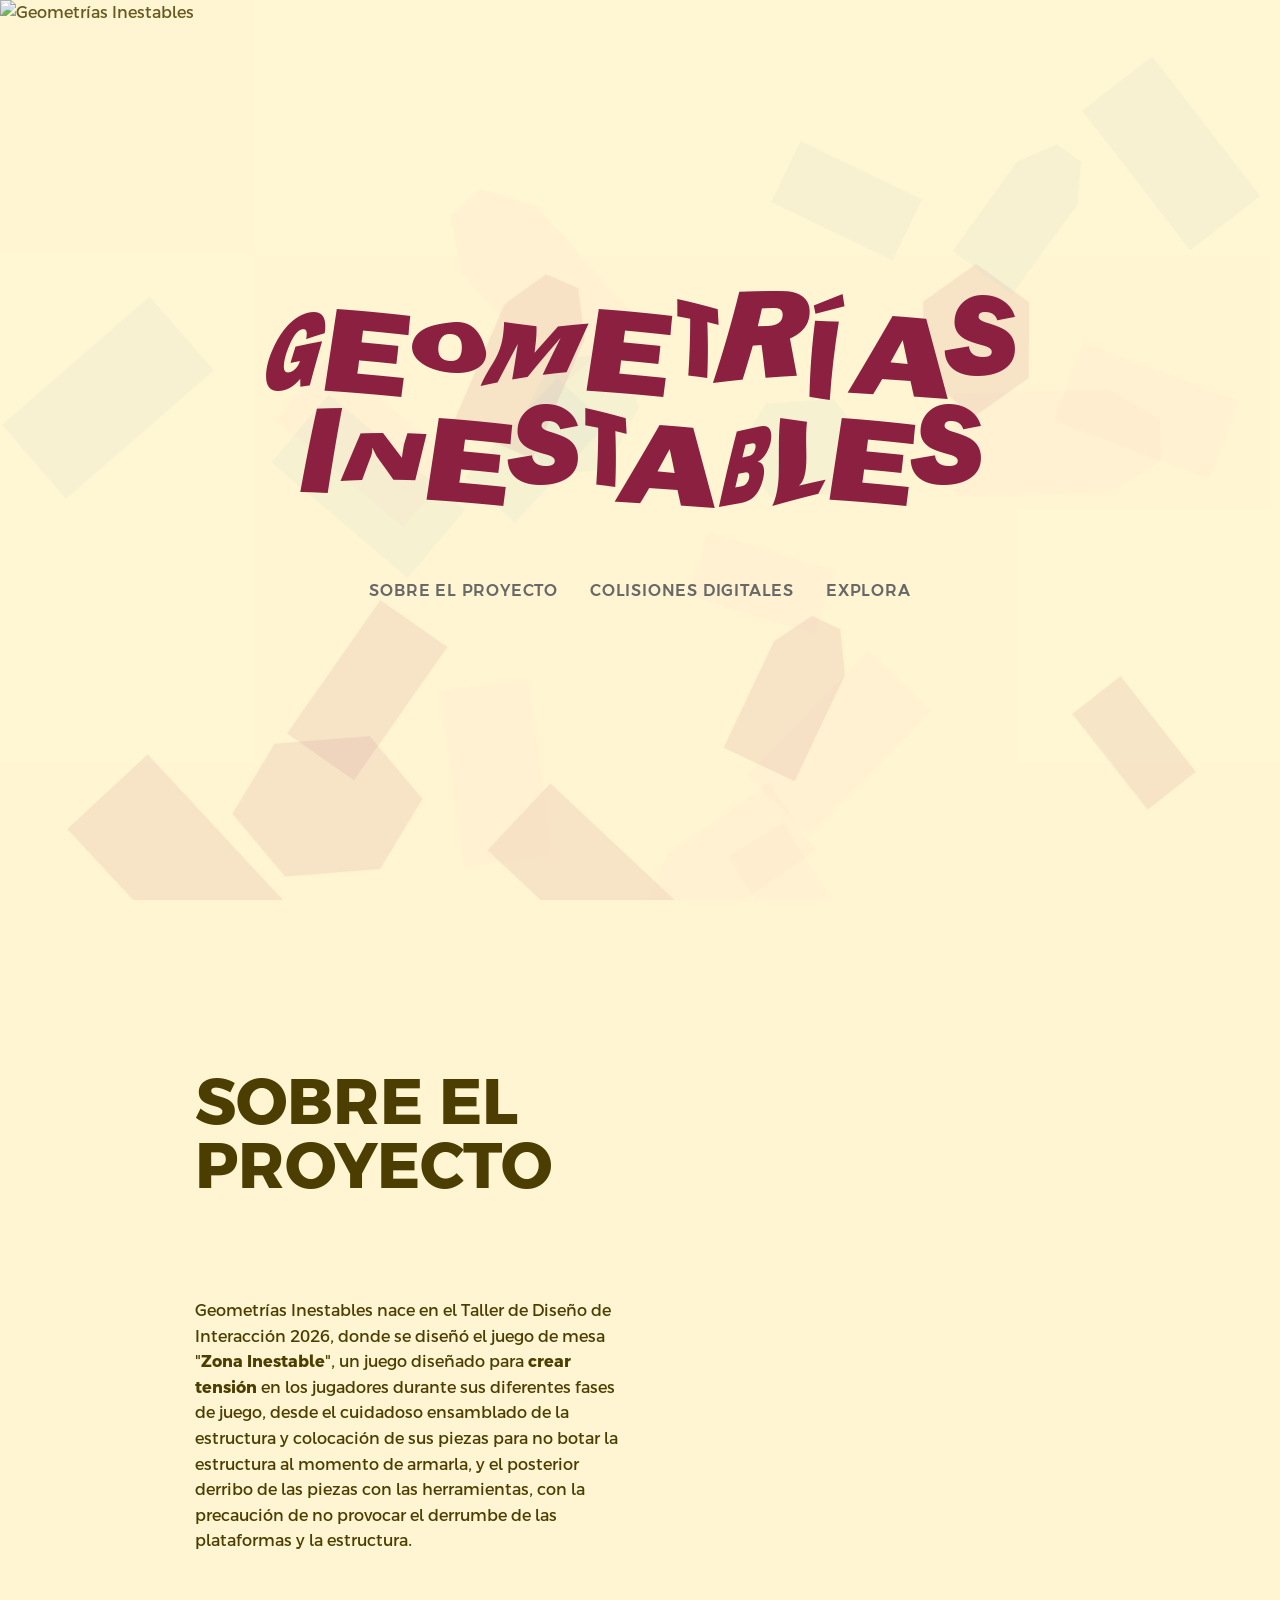
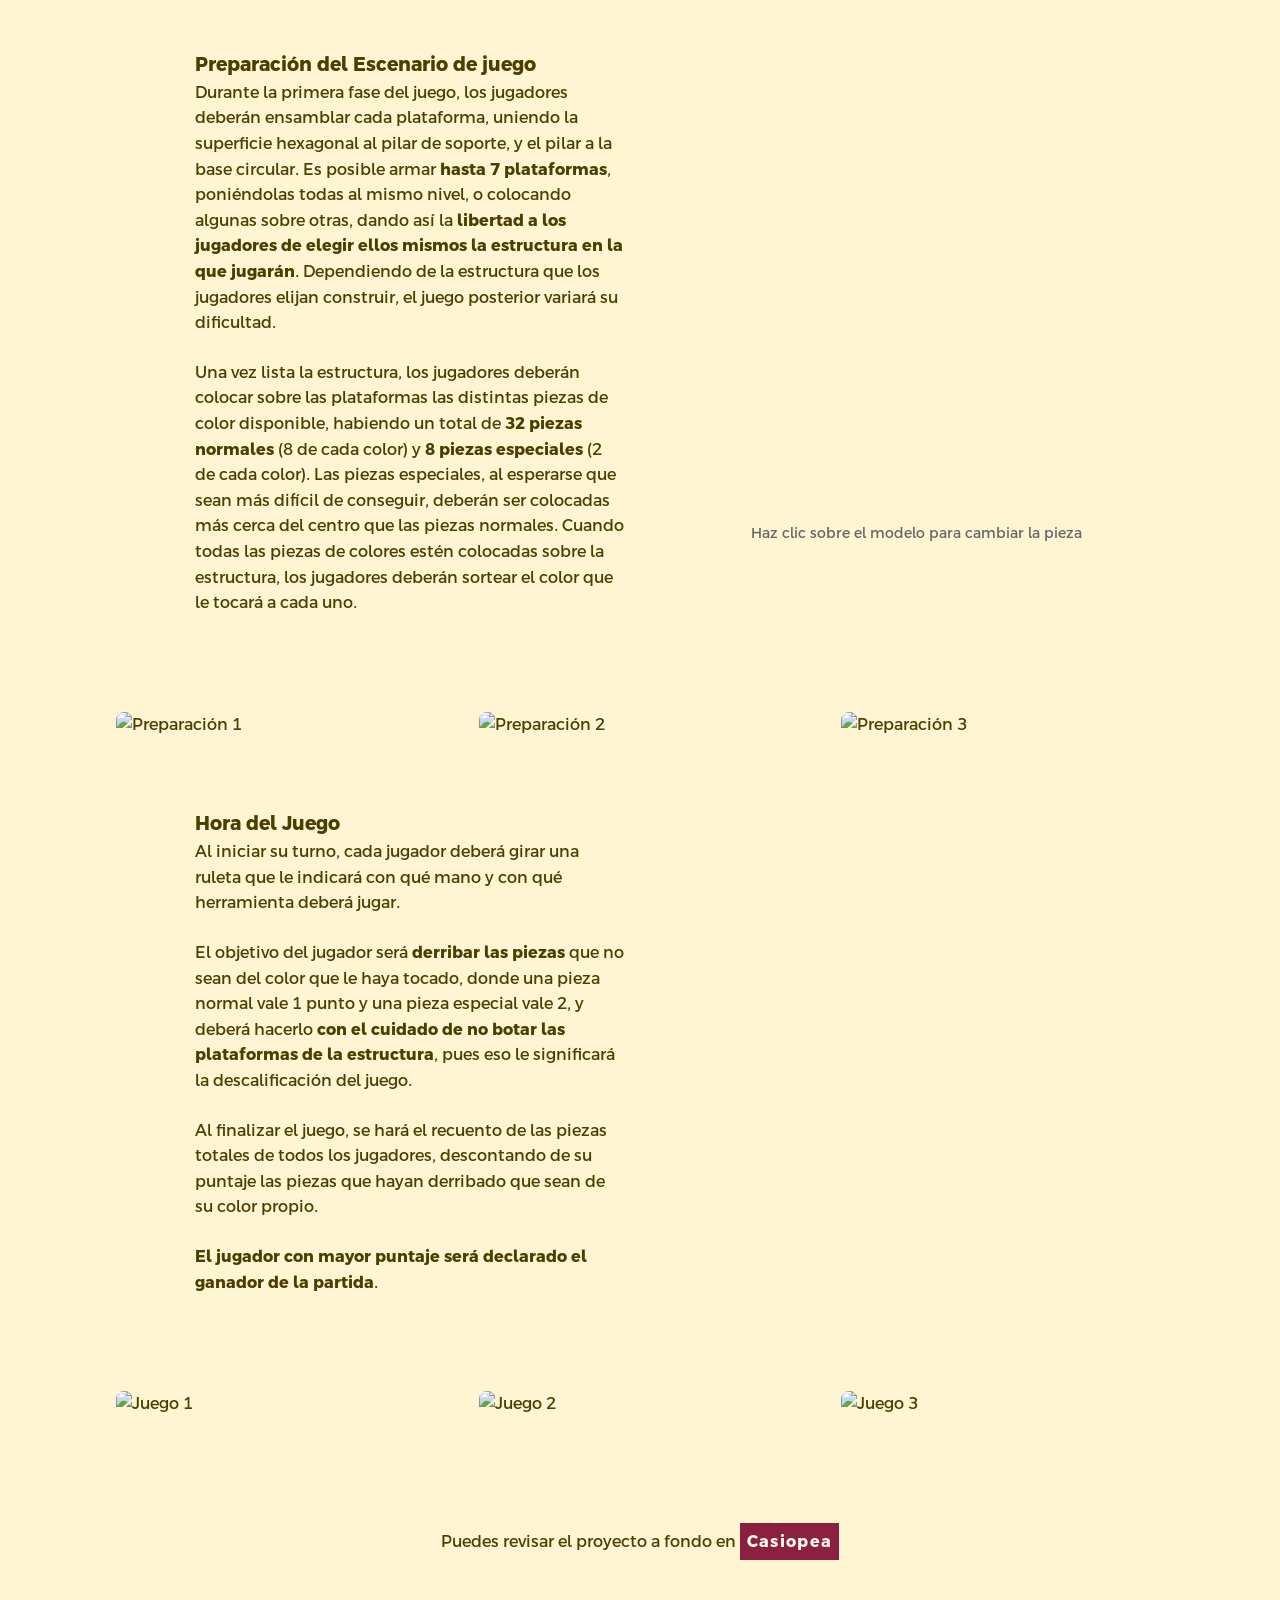
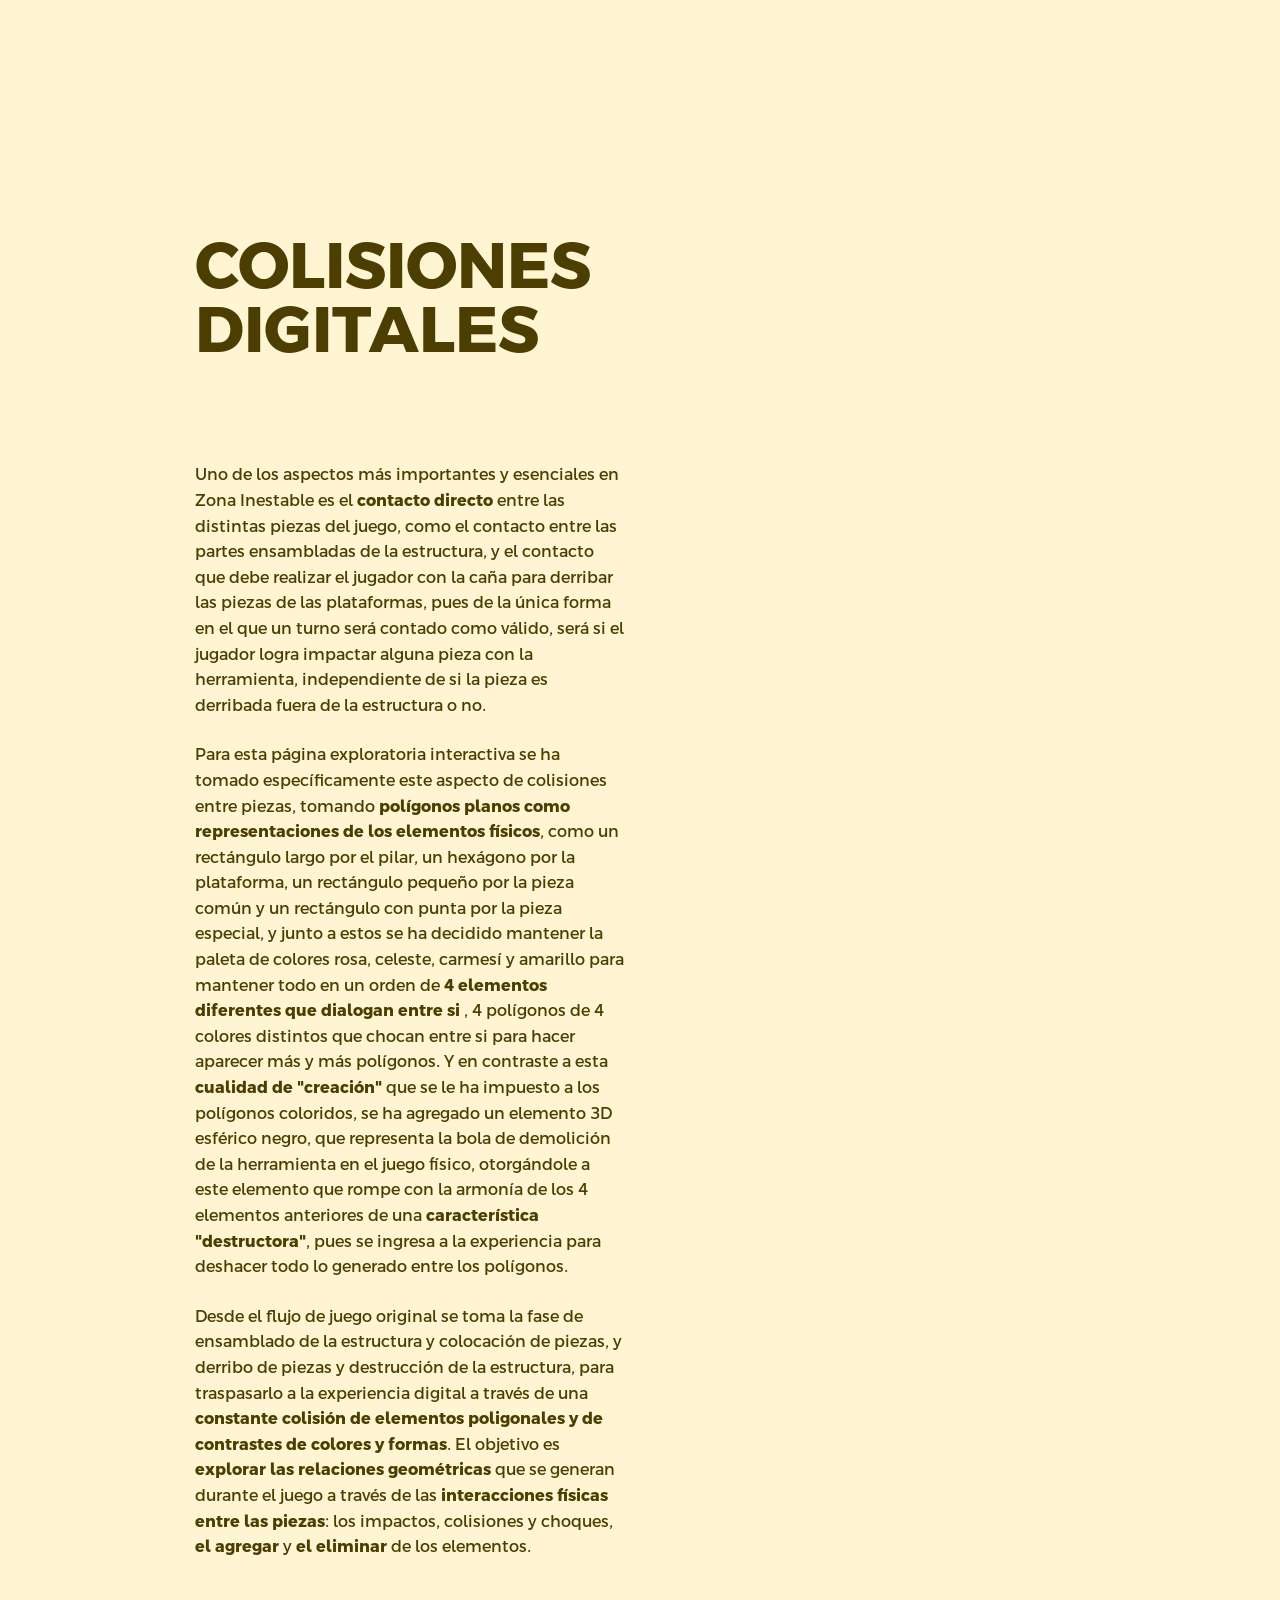
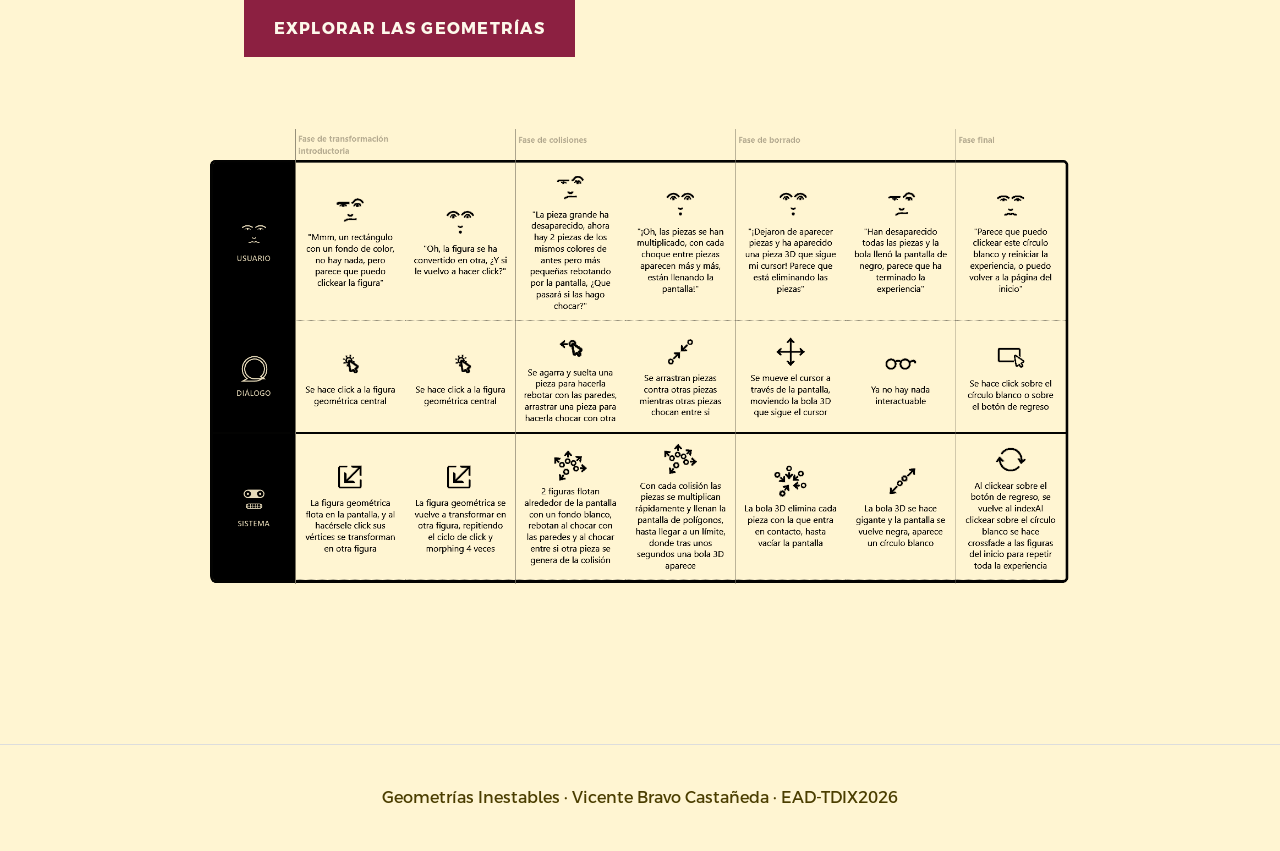
==== commit 55b4f9b9: "añadido el link a wiki" ====
--- a/index.html
+++ b/index.html
@@ -22,7 +22,7 @@
     <a href="#hero" class="logo">GEOMETRÍAS INESTABLES</a>
     <nav>
         <a href="#proyecto">SOBRE EL PROYECTO</a>
-        <a href="#geometrias">LAS GEOMETRÍAS</a>
+        <a href="#geometrias">COLISIONES DIGITALES</a>
         <a href="experimental/exploracion.html">EXPLORA</a>
     </nav>
 </header>
@@ -35,7 +35,7 @@
             </p>
         <div class="hero-nav">
             <a href="#proyecto">SOBRE EL PROYECTO</a>
-            <a href="#geometrias">LAS GEOMETRÍAS</a>
+            <a href="#geometrias">COLISIONES DIGITALES</a>
             <a href="experimental/exploracion.html">EXPLORA</a>
         </div>
     </div>
@@ -45,7 +45,7 @@
 
     <div class="text-column">
         <div class="titulo-bloque izquierda">
-            <h2>SOBRE ESTE PROYECTO</h2>
+            <h2>SOBRE EL PROYECTO</h2>
         </div>
         <p>
             Geometrías Inestables nace en el Taller de Diseño de Interacción 2026, donde se diseñó el juego de mesa "<strong>Zona Inestable</strong>", un juego diseñado para
@@ -114,6 +114,8 @@
         </p>
         <p>
             Al finalizar el juego, se hará el recuento de las piezas totales de todos los jugadores, descontando de su puntaje las piezas que hayan derribado que sean de su color propio.
+        </p>
+        <p>
             <strong>El jugador con mayor puntaje será declarado el ganador de la partida</strong>.
         </p>
     </div>
@@ -136,12 +138,16 @@
         </div>
     </div>
 
+    <div style="grid-column: 1 / -1; display: flex; justify-content: center; width: 100%; margin: 40px 0;">
+        <p>Puedes revisar el proyecto a fondo en <a href="https://wiki.ead.pucv.cl/Zona_inestable" class="boton-wiki">Casiopea</a></p>
+    </div>
+
 </section>
 
 <section id="geometrias" class="section">
     <div class="text-column">
         <div class="titulo-bloque izquierda">
-            <h2>LAS GEOMETRÍAS</h2>
+            <h2>COLISIONES DIGITALES</h2>
         </div>
         <p>
             Uno de los aspectos más importantes y esenciales en Zona Inestable es el <strong>contacto directo</strong> entre las distintas piezas del juego, como el contacto entre
--- a/style.css
+++ b/style.css
@@ -748,28 +748,17 @@
 .boton-explorar{
 
     display:flex;
-
     width:max-content;
-
     margin:40px auto 0 auto;
-
     align-items:center;
     justify-content:center;
-
     padding:14px 28px;
-
     background:#8c2041;
-
     color:#FDF9EB;
-
     text-decoration:none;
-
     font-weight:700;
-
     letter-spacing:0.08em;
-
     border:2px solid #8c2041;
-
     transition:
         background-color .3s ease,
         color .3s ease,
@@ -783,6 +772,35 @@
 
     color:#8c2041;
 
+    transform:
+        translateY(-3px);
+
+}
+
+.boton-wiki{
+
+    width:max-content;
+    margin:25px auto 0 auto;
+    align-items:center;
+    justify-content:center;
+    padding:7px 5px;
+    background:#8c2041;
+    color:#FDF9EB;
+    text-decoration:none;
+    font-weight:700;
+    letter-spacing:0.08em;
+    border:2px solid #8c2041;
+    transition:
+        background-color .3s ease,
+        color .3s ease,
+        transform .3s ease;
+
+}
+
+.boton-wiki:hover{
+
+    background:#FDF9EB;
+    color:#8c2041;
     transform:
         translateY(-3px);
 
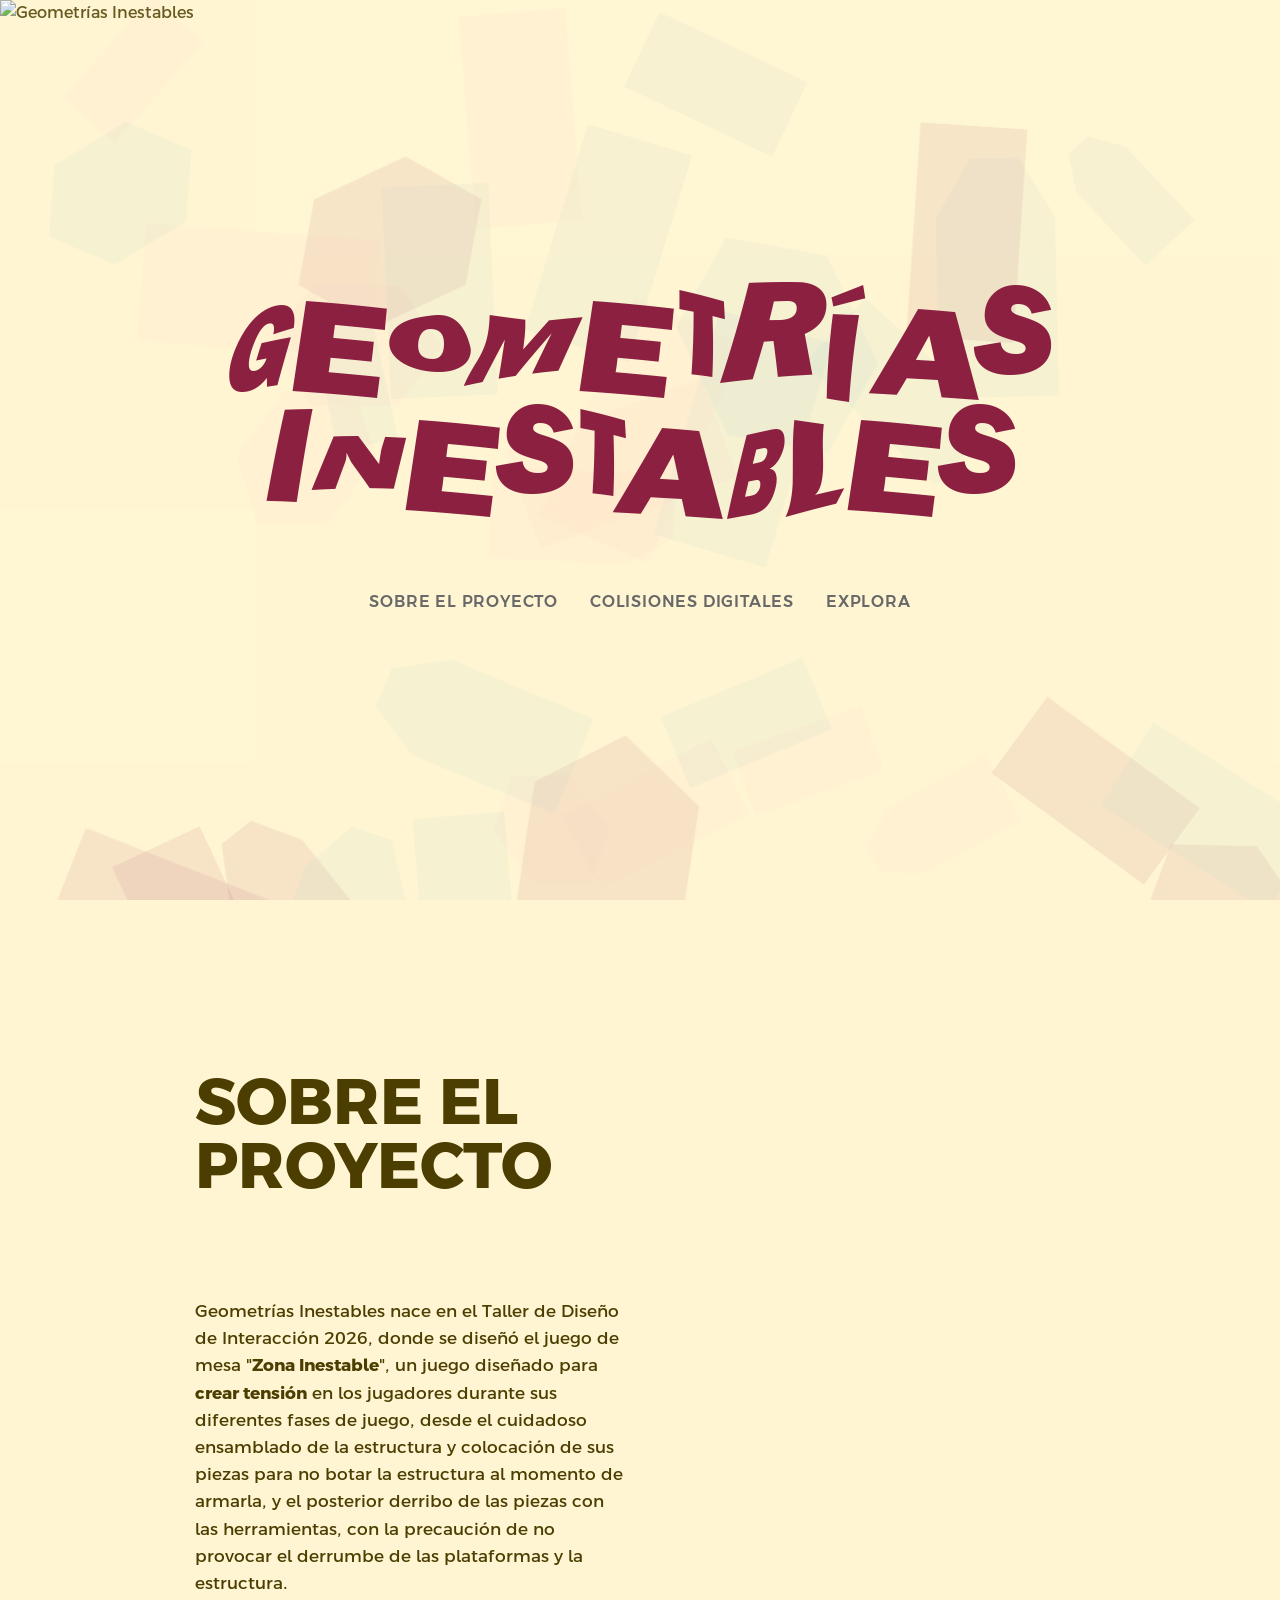
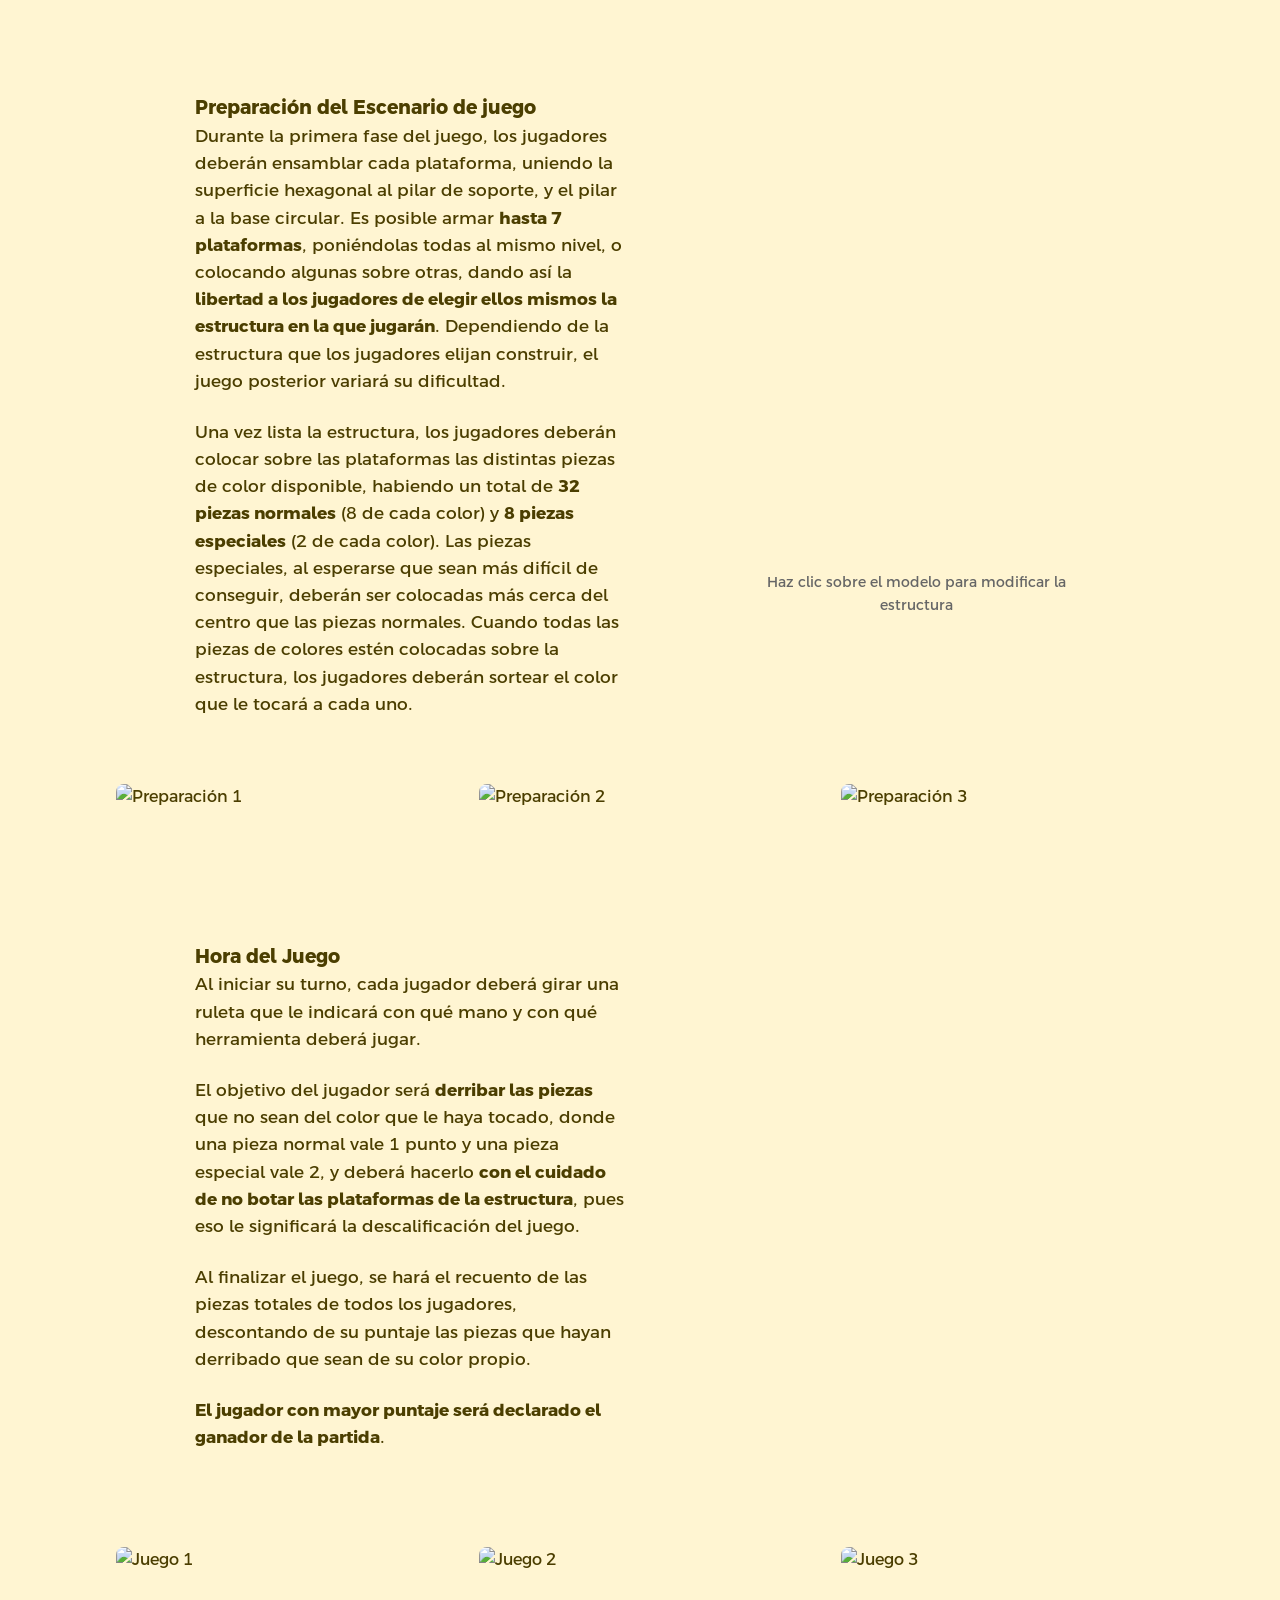
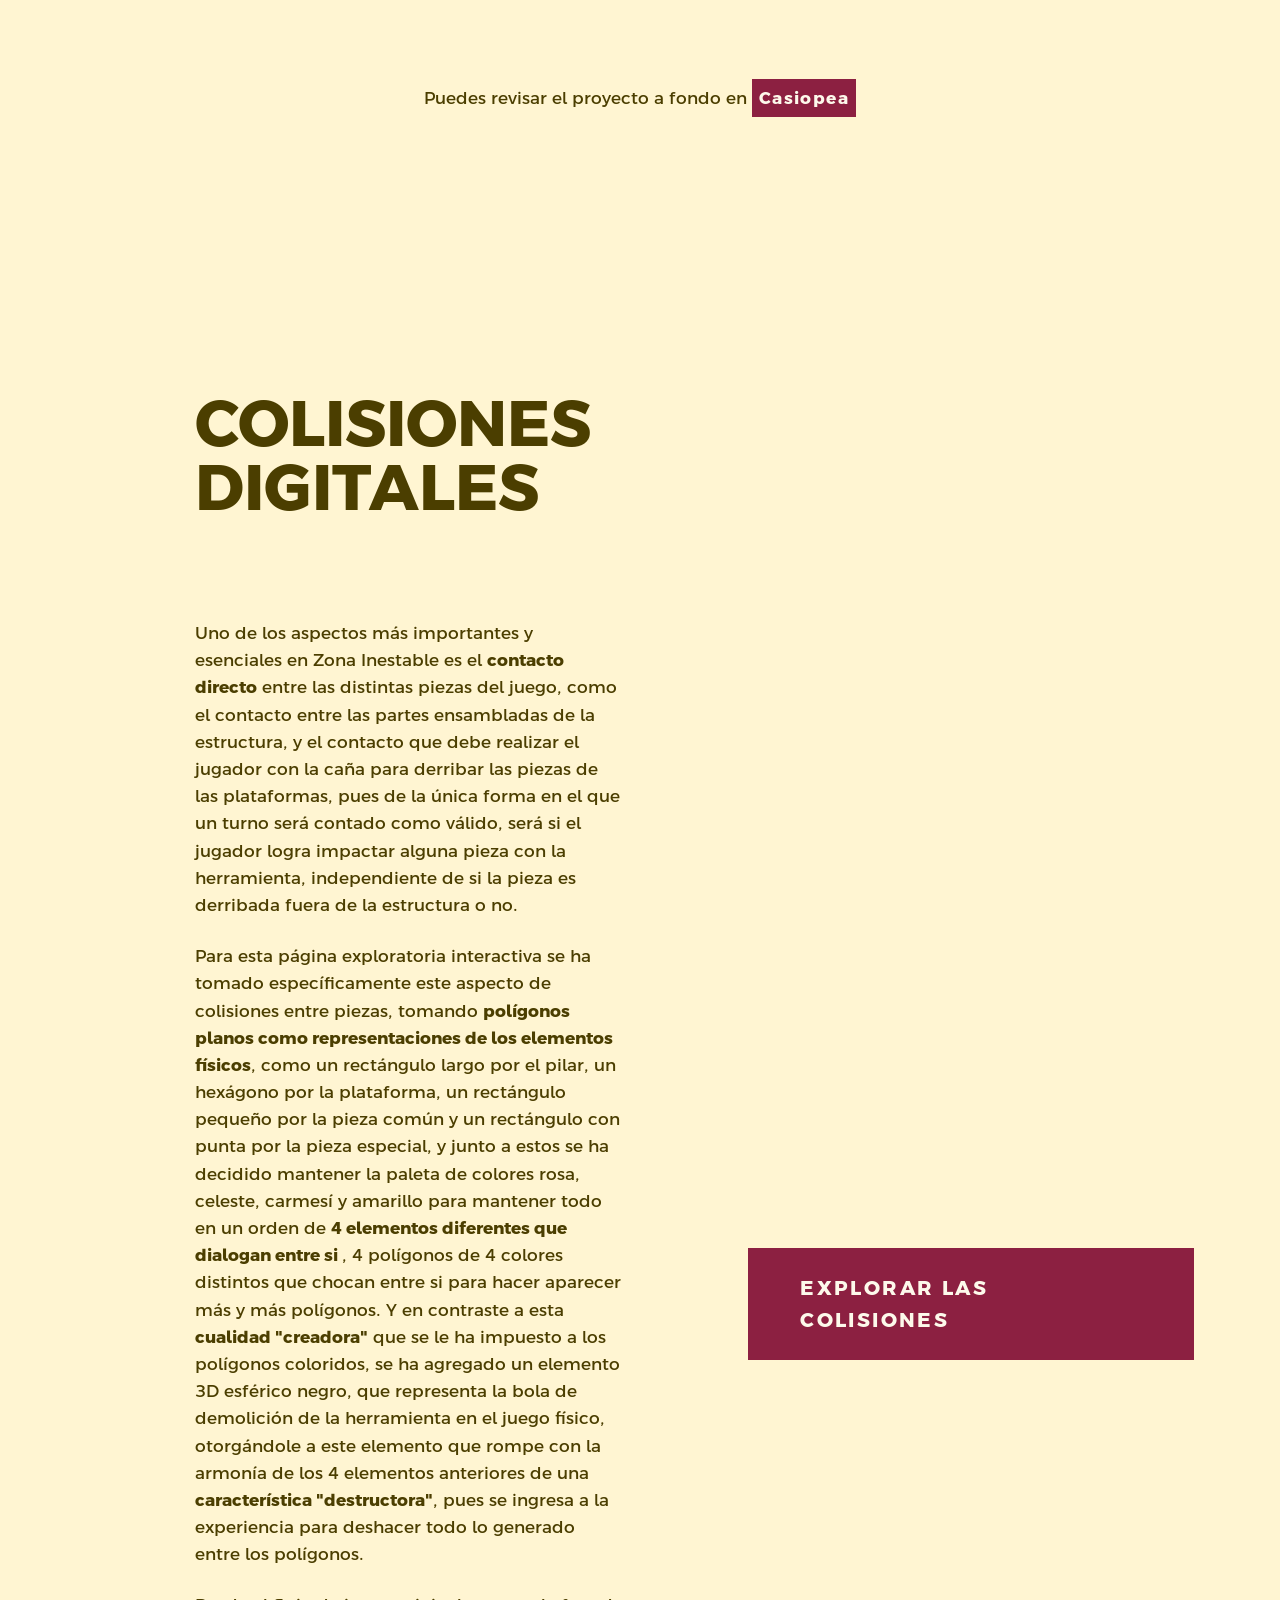
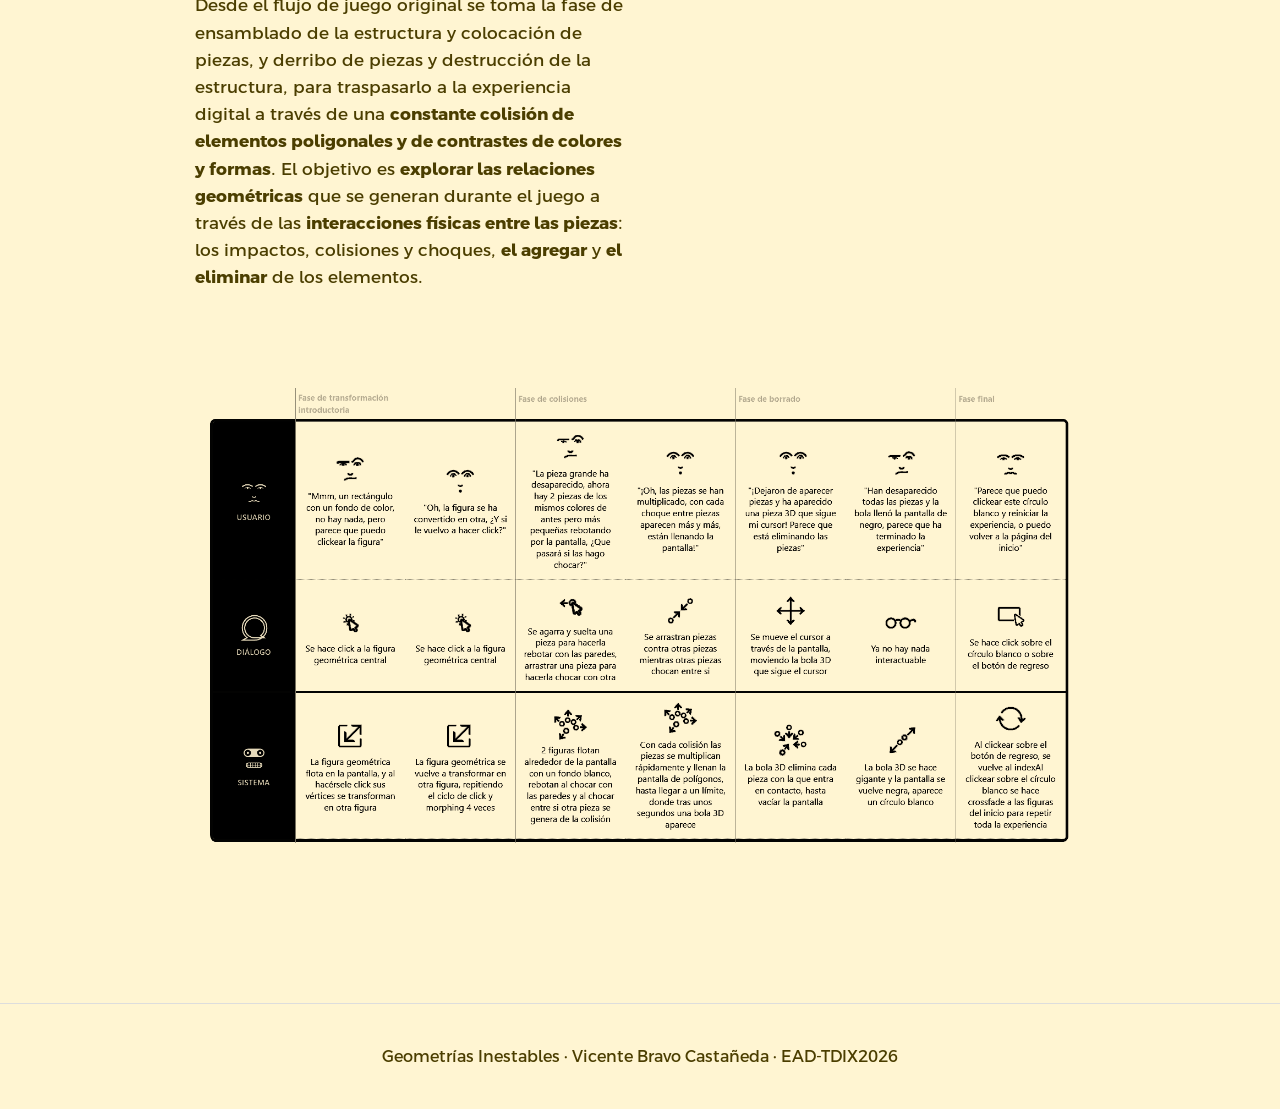
==== commit 641daa4a: "afinaciones en landing" ====
--- a/index.html
+++ b/index.html
@@ -86,14 +86,16 @@
                 id="modelo-interactivo"
                 src="modelos/plataforma.glb" 
                 auto-rotate
-                style="cursor: pointer; width: 100%; height: 100%; outline: none;">
+                camera-orbit="0deg 75deg 80%"
+                bounds="tight"
+                style="cursor: pointer; width: 100%; max-width: 1200px; height: 100%; outline: none;" >
             </model-viewer>
-            <p style="text-align: center; color: #666; font-size: 0.9em; margin-top: 10px;">Haz clic sobre el modelo para cambiar la pieza</p>
-        </div>
-    </div>
-
-    <div style="grid-column: 1 / -1; display: flex; justify-content: center; width: 100%; margin: 40px 0;">
-        <div class="galeria-simple" style="justify-content: center;">
+            <p style="text-align: center; color: #666; font-size: 0.9em; margin-top: 10px;">Haz clic sobre el modelo para modificar la estructura</p>
+        </div>
+    </div>
+
+    <div class="bloque-galeria" style="grid-column: 1 / -1; display: flex; justify-content: center; width: 100%;">
+        <div class="galeria-simple" style="justify-content:center; width:1100px;">
             <img src="imagenes/prep3.gif" alt="Preparación 1">
             <img src="imagenes/prep1.gif" alt="Preparación 2">
             <img src="imagenes/prep2.gif" alt="Preparación 3">
@@ -131,7 +133,7 @@
     </div>
 
     <div style="grid-column: 1 / -1; display: flex; justify-content: center; width: 100%; margin: 40px 0;">
-        <div class="galeria-simple" style="justify-content: center;">
+        <div class="galeria-simple" style="justify-content:center; width:1100px;">
             <img src="imagenes/juego1.gif" alt="Juego 1">
             <img src="imagenes/juego2.gif" alt="Juego 2">
             <img src="imagenes/juego3.gif" alt="Juego 3">
@@ -158,7 +160,7 @@
             Para esta página exploratoria interactiva se ha tomado específicamente este aspecto de colisiones entre piezas, tomando <strong>polígonos planos como representaciones de los elementos
             físicos</strong>, como un rectángulo largo por el pilar, un hexágono por la plataforma, un rectángulo pequeño por la pieza común y un rectángulo con punta por la pieza especial, y
             junto a estos se ha decidido mantener la paleta de colores rosa, celeste, carmesí y amarillo para mantener todo en un orden de <strong>4 elementos diferentes que dialogan entre si
-            </strong>, 4 polígonos de 4 colores distintos que chocan entre si para hacer aparecer más y más polígonos. Y en contraste a esta <strong>cualidad de "creación"</strong> que se le ha impuesto a los
+            </strong>, 4 polígonos de 4 colores distintos que chocan entre si para hacer aparecer más y más polígonos. Y en contraste a esta <strong>cualidad "creadora"</strong> que se le ha impuesto a los
             polígonos coloridos, se ha agregado un elemento 3D esférico negro, que representa la bola de demolición de la herramienta en el juego físico, otorgándole a este elemento que rompe
             con la armonía de los 4 elementos anteriores de una <strong>característica "destructora"</strong>, pues se ingresa a la experiencia para deshacer todo lo generado entre los polígonos.
         </p>
@@ -168,12 +170,24 @@
             El objetivo es <strong>explorar las relaciones geométricas</strong> que se generan durante el juego a través de las <strong>interacciones físicas entre las piezas</strong>: los impactos,
             colisiones y choques, <strong>el agregar</strong> y <strong>el eliminar</strong> de los elementos.
         </p>
-        <a href="experimental/exploracion.html" class="boton-explorar">EXPLORAR LAS GEOMETRÍAS</a>
-    </div>
-
-    <div class="image-column">
-        <div id="mini-matter-container"></div>
-    </div>
+    </div>
+
+    <div class="image-column image-column-centro">
+
+    <div id="mini-matter-container"></div>
+
+    <div class="separador-boton"></div>
+
+    <a
+        href="experimental/exploracion.html"
+        class="boton-explorar boton-explorar-derecha">
+
+        EXPLORAR LAS COLISIONES
+
+    </a>
+
+</div>
+</div>
 
     <div class="image-wrapper" style="grid-column: 1 / -1; display: flex; justify-content: center; width: 100%; margin: 40px 0;">
     <img src="imagenes/PIX.png" alt="Partitura de Interacción Exploración de Geometrías" style="max-width: 80%; height: auto; border-radius: 8px;">
--- a/style.css
+++ b/style.css
@@ -134,17 +134,19 @@
     font-family:"Marola", serif;
 
     font-size:clamp(
-        4rem,
-        10vw,
-        9rem
+        5rem,
+        11vw,
+        10rem
     );
 
     line-height:.85;
-
     color:#8c2041;
-
     margin:0;
 
+}
+
+p{
+    font-size:17px;
 }
 
 .hero p{
@@ -780,7 +782,7 @@
 .boton-wiki{
 
     width:max-content;
-    margin:25px auto 0 auto;
+    margin:2px auto 0 auto;
     align-items:center;
     justify-content:center;
     padding:7px 5px;
@@ -875,4 +877,62 @@
 
 #modelo-interactivo:hover {
     cursor: url("imagenes/cursor-hover.png") 0 0, auto !important;
+}
+
+/* =========================
+ESPACIADO DE GALERÍAS
+========================= */
+
+.bloque-galeria{
+
+    margin-top:10px;
+
+    margin-bottom:100px;
+
+}
+
+/* =========================
+BOTÓN EXPLORAR DERECHA
+========================= */
+
+.boton-explorar-derecha{
+
+    display:flex;
+
+    width:446px;
+
+    margin-top:300px;   /* separación respecto al Matter.js */
+
+    margin-left:auto;
+    margin-right:auto; /* centrado horizontal */
+
+}
+/* =========================
+BOTÓN MÁS GRANDE
+========================= */
+
+.boton-explorar{
+
+    padding:22px 50px;
+
+    font-size:1.25rem;
+
+    letter-spacing:0.12em;
+
+}
+
+.image-column-centro{
+
+    display:flex;
+
+    flex-direction:column;
+
+    align-items:center;
+
+}
+
+.separador-boton{
+
+    height:0.1px;
+
 }
